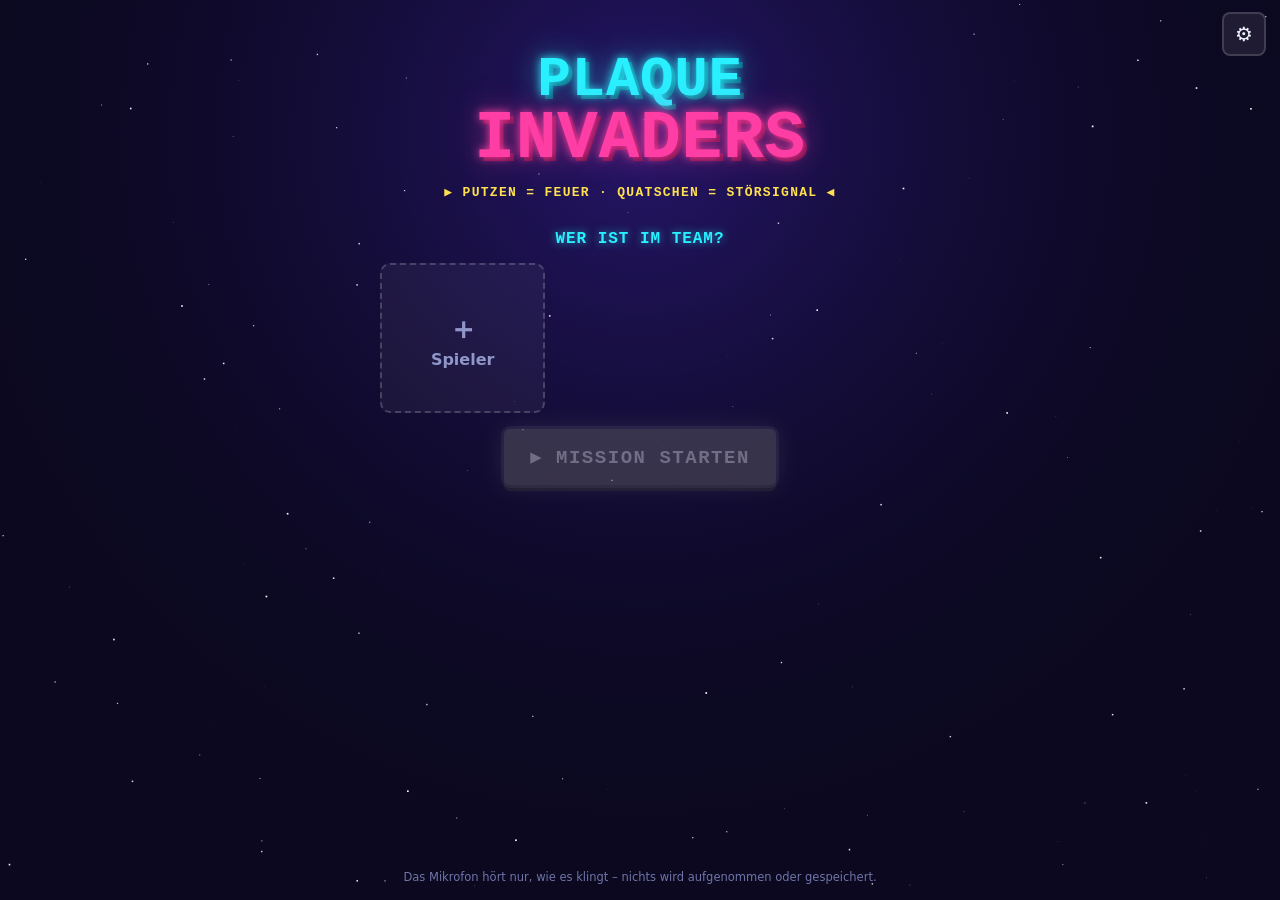
==== zahnputz/index.html @ 26a23eb6 "Zahnputz-Spiel „Plaque Invaders“ (privat, eigener Ordner zahnputz/) - Eigenständige Seite, nicht im " ====
<!DOCTYPE html>
<html lang="de">
<head>
<meta charset="UTF-8">
<meta name="viewport" content="width=device-width, initial-scale=1, viewport-fit=cover, user-scalable=no">
<meta name="theme-color" content="#0b0820">
<meta name="apple-mobile-web-app-capable" content="yes">
<meta name="apple-mobile-web-app-status-bar-style" content="black-translucent">
<meta name="apple-mobile-web-app-title" content="Plaque Invaders">
<title>Plaque Invaders</title>
<style>
:root{
    --nacht:#0b0820; --cyan:#29f0ff; --pink:#ff3ea5; --gelb:#ffe14d; --gruen:#3dff8b; --rot:#ff4757; --lila:#8b5cff;
    --text:#eef3ff; --dim:#8f96c9;
    --pixel:"Courier New", ui-monospace, Menlo, monospace;
}
*{ box-sizing:border-box; -webkit-tap-highlight-color:transparent; }
html, body{ margin:0; height:100%; background:var(--nacht); }
body{ font-family:system-ui,-apple-system,"Segoe UI",Roboto,sans-serif; color:var(--text); overflow:hidden; user-select:none; -webkit-user-select:none; }
button{ font:inherit; border:0; cursor:pointer; color:inherit; }
#sterne{ position:fixed; inset:0; z-index:0; width:100%; height:100%; }
.seite{ position:fixed; inset:0; z-index:1; display:none; flex-direction:column; align-items:center; padding:max(14px, env(safe-area-inset-top)) 16px max(16px, env(safe-area-inset-bottom)); overflow-y:auto; }
.seite.an{ display:flex; }
.logo{ font-family:var(--pixel); font-weight:900; text-align:center; line-height:.95; margin:40px 0 4px; letter-spacing:.04em; }
.logo .a{ display:block; font-size:clamp(34px,10vw,56px); color:var(--cyan); text-shadow:0 0 10px var(--cyan), 0 0 30px #29f0ff88, 4px 4px 0 #0f5d7a; }
.logo .b{ display:block; font-size:clamp(40px,12vw,68px); color:var(--pink); text-shadow:0 0 10px var(--pink), 0 0 30px #ff3ea588, 4px 4px 0 #6e1046; }
.slogan{ font-family:var(--pixel); color:var(--gelb); font-weight:900; font-size:13px; letter-spacing:.1em; text-transform:uppercase; text-align:center; margin:8px 0 14px; animation:blink 1.4s steps(2) infinite; }
@keyframes blink{ 50%{ opacity:.35; } }
.titel{ font-family:var(--pixel); font-weight:900; font-size:clamp(20px,6vw,28px); letter-spacing:.06em; text-transform:uppercase; color:var(--cyan); text-shadow:0 0 8px #29f0ff99; text-align:center; margin:.4em 0; }
.knopf{ font-family:var(--pixel); font-weight:900; text-transform:uppercase; letter-spacing:.08em; font-size:19px; padding:16px 26px; border-radius:6px; background:var(--pink); color:#fff; box-shadow:0 0 0 3px #fff2, 0 0 24px #ff3ea5aa, 0 6px 0 #8a1458; transition:transform .1s; }
.knopf:active{ transform:translateY(4px); box-shadow:0 0 0 3px #fff2, 0 0 18px #ff3ea5aa, 0 2px 0 #8a1458; }
.knopf:disabled{ filter:grayscale(1); opacity:.4; }
.knopf.cyan{ background:var(--cyan); color:var(--nacht); box-shadow:0 0 0 3px #fff2, 0 0 24px #29f0ffaa, 0 6px 0 #0f6c80; }
.knopf.dunkel{ background:#ffffff14; color:var(--text); box-shadow:inset 0 0 0 2px #ffffff30; }
.knopf.klein{ font-size:14px; padding:10px 16px; }
.icon-knopf{ position:absolute; top:max(12px, env(safe-area-inset-top)); width:44px; height:44px; border-radius:8px; background:#ffffff14; box-shadow:inset 0 0 0 2px #ffffff26; font-size:20px; }
.panel{ background:linear-gradient(#1a1245ee,#120c33ee); border-radius:10px; padding:16px; width:min(100%,520px); box-shadow:inset 0 0 0 2px #8b5cff55, 0 0 30px #8b5cff22; }
.dim{ color:var(--dim); font-size:14px; line-height:1.45; }
.fuss{ margin-top:auto; padding-top:14px; color:#6f75a8; font-size:11.5px; text-align:center; }

/* Spieler-Auswahl */
.spieler{ display:grid; grid-template-columns:repeat(auto-fill,minmax(150px,1fr)); gap:12px; width:min(100%,520px); margin:8px 0 16px; }
.sp{ position:relative; border-radius:10px; padding:14px 10px 12px; background:#ffffff0c; box-shadow:inset 0 0 0 2px #ffffff22; text-align:center; transition:transform .15s, box-shadow .15s; }
.sp.an{ background:#29f0ff14; box-shadow:inset 0 0 0 3px var(--cyan), 0 0 22px #29f0ff55; transform:scale(1.03); }
.sp .skin{ font-size:54px; line-height:1.1; }
.sp .name{ font-weight:900; font-size:20px; margin-top:2px; }
.sp .rang{ font-family:var(--pixel); font-size:11px; font-weight:900; color:var(--gelb); letter-spacing:.06em; text-transform:uppercase; margin-top:3px; }
.sp .lvl{ position:absolute; top:8px; left:8px; font-family:var(--pixel); font-weight:900; font-size:12px; background:var(--lila); color:#fff; border-radius:4px; padding:2px 6px; }
.sp .haken{ position:absolute; top:6px; right:8px; font-size:20px; opacity:0; transition:opacity .15s; }
.sp.an .haken{ opacity:1; }
.xpbar{ height:6px; border-radius:3px; background:#ffffff1a; margin-top:8px; overflow:hidden; }
.xpbar div{ height:100%; background:linear-gradient(90deg,var(--cyan),var(--pink)); }
.sp.neu{ display:flex; flex-direction:column; align-items:center; justify-content:center; color:var(--dim); font-weight:800; min-height:150px; border:2px dashed #ffffff30; box-shadow:none; }
.rekord{ font-family:var(--pixel); font-weight:900; color:var(--gelb); font-size:14px; letter-spacing:.08em; text-align:center; margin-bottom:10px; }

/* Spiel */
#spiel{ padding:0; }
#feld{ position:absolute; inset:0; width:100%; height:100%; display:block; }
.hud{ position:absolute; left:0; right:0; top:0; padding:max(10px, env(safe-area-inset-top)) 12px 0; display:flex; align-items:flex-start; justify-content:space-between; gap:8px; pointer-events:none; font-family:var(--pixel); font-weight:900; z-index:2; }
.hud .box{ background:#0b0820b0; border-radius:6px; padding:6px 10px; box-shadow:inset 0 0 0 2px #ffffff22; }
.hud .lab{ font-size:10px; color:var(--dim); letter-spacing:.1em; }
.hud .wert{ font-size:21px; color:var(--text); letter-spacing:.03em; }
#hudScore{ color:var(--gelb); text-shadow:0 0 8px #ffe14d88; }
#hudCombo{ color:var(--pink); text-shadow:0 0 8px #ff3ea588; }
.hud .x{ pointer-events:auto; width:40px; height:40px; border-radius:6px; background:#ffffff14; box-shadow:inset 0 0 0 2px #ffffff26; font-size:18px; }
.sektor{ position:absolute; left:50%; transform:translateX(-50%); top:calc(max(10px, env(safe-area-inset-top)) + 58px); z-index:2; font-family:var(--pixel); font-weight:900; text-align:center; pointer-events:none; }
.sektor .s1{ font-size:11px; color:var(--dim); letter-spacing:.14em; }
.sektor .s2{ font-size:20px; color:var(--cyan); text-shadow:0 0 8px #29f0ff88; letter-spacing:.06em; white-space:nowrap; }
.zeitbar{ position:absolute; left:12px; right:12px; top:calc(max(10px, env(safe-area-inset-top)) + 108px); height:8px; border-radius:4px; background:#ffffff18; overflow:hidden; z-index:2; }
.zeitbar div{ height:100%; width:0; background:linear-gradient(90deg,var(--gruen),var(--cyan)); box-shadow:0 0 10px var(--cyan); }
.zeitbar span{ position:absolute; top:0; bottom:0; width:2px; background:#0b0820; }
.meldung{ position:absolute; left:50%; top:46%; transform:translate(-50%,-50%); z-index:3; font-family:var(--pixel); font-weight:900; text-align:center; pointer-events:none; text-transform:uppercase; letter-spacing:.06em; opacity:0; width:94vw; line-height:1.05; }
.meldung.zeig{ animation:meldung 1.5s ease-out forwards; }
@keyframes meldung{ 0%{ opacity:0; transform:translate(-50%,-50%) scale(.5); } 15%{ opacity:1; transform:translate(-50%,-50%) scale(1.1); } 30%{ transform:translate(-50%,-50%) scale(1); } 80%{ opacity:1; } 100%{ opacity:0; transform:translate(-50%,-70%); } }
.status{ position:absolute; left:12px; right:12px; bottom:max(14px, env(safe-area-inset-bottom)); z-index:2; display:flex; align-items:center; justify-content:center; gap:10px; min-height:52px; border-radius:8px; font-family:var(--pixel); font-weight:900; font-size:clamp(14px,4.2vw,20px); letter-spacing:.04em; text-transform:uppercase; background:#0b0820c0; box-shadow:inset 0 0 0 2px #ffffff26; transition:background .2s, box-shadow .2s; }
.status.putzt{ background:#0f3a2acc; box-shadow:inset 0 0 0 2px var(--gruen), 0 0 22px #3dff8b55; color:var(--gruen); }
.status.quatsch{ background:#4a0d1bcc; box-shadow:inset 0 0 0 2px var(--rot), 0 0 22px #ff475788; color:#ff8a95; animation:wackel .35s; }
.status.still{ color:var(--gelb); box-shadow:inset 0 0 0 2px #ffe14d88; }
@keyframes wackel{ 25%{ transform:translateX(-8px); } 75%{ transform:translateX(8px); } }
.pegel{ position:absolute; left:12px; right:12px; bottom:calc(max(14px, env(safe-area-inset-bottom)) + 60px); height:4px; border-radius:2px; background:#ffffff14; z-index:2; overflow:hidden; }
.pegel div{ height:100%; width:0; background:#ffffff88; }
.glitch{ animation:glitch .4s steps(3) 2; }
@keyframes glitch{ 0%{ filter:hue-rotate(0); transform:translate(0); } 33%{ filter:hue-rotate(90deg) saturate(3); transform:translate(-6px,3px); } 66%{ filter:hue-rotate(-90deg); transform:translate(6px,-3px); } 100%{ filter:none; transform:none; } }

/* Ergebnis */
.ergebnis-titel{ font-family:var(--pixel); font-weight:900; font-size:clamp(28px,8.5vw,44px); color:var(--gelb); text-shadow:0 0 14px #ffe14daa, 4px 4px 0 #7a5b00; text-align:center; margin:28px 0 4px; letter-spacing:.04em; }
.punkte{ font-family:var(--pixel); font-weight:900; font-size:clamp(40px,13vw,64px); color:#fff; text-shadow:0 0 18px var(--cyan); text-align:center; }
.neuer-rekord{ font-family:var(--pixel); font-weight:900; color:var(--pink); text-align:center; letter-spacing:.1em; animation:blink .7s steps(2) infinite; margin-bottom:6px; }
.zahnsterne{ font-size:44px; text-align:center; margin:2px 0 8px; letter-spacing:.06em; }
.zahnsterne span{ display:inline-block; animation:plopp .5s cubic-bezier(.2,1.7,.4,1) both; }
.zahnsterne span.aus{ filter:grayscale(1) brightness(.45); }
@keyframes plopp{ from{ transform:scale(0) rotate(-120deg); } }
.statistik{ display:grid; grid-template-columns:1fr 1fr 1fr; gap:8px; text-align:center; font-family:var(--pixel); font-weight:900; margin:0 0 10px; }
.statistik div{ background:#ffffff0c; border-radius:6px; padding:8px 4px; }
.statistik b{ display:block; font-size:22px; }
.statistik small{ font-size:10px; color:var(--dim); letter-spacing:.08em; }
.xp-zeile{ display:flex; align-items:center; gap:10px; padding:8px 0; border-top:1px solid #ffffff14; }
.xp-zeile .skin{ font-size:34px; }
.xp-zeile .mitte{ flex:1; }
.xp-zeile b{ font-size:17px; }
.xp-zeile .rang{ font-family:var(--pixel); font-weight:900; font-size:11px; color:var(--gelb); letter-spacing:.06em; }
.xp-zeile .plus{ font-family:var(--pixel); font-weight:900; color:var(--gruen); font-size:16px; }
.lvlup{ color:var(--pink); font-family:var(--pixel); font-weight:900; font-size:12px; animation:blink .6s steps(2) infinite; }
.erfolge{ display:flex; flex-wrap:wrap; gap:8px; margin-top:6px; }
.erfolg{ background:#ffe14d1c; box-shadow:inset 0 0 0 2px #ffe14d66; border-radius:6px; padding:6px 10px; font-weight:800; font-size:14px; }
.woche{ display:grid; grid-template-columns:auto repeat(7,1fr); gap:4px; align-items:center; text-align:center; font-family:var(--pixel); font-weight:900; font-size:11px; color:var(--dim); margin-top:6px; }
.woche .z{ height:28px; border-radius:4px; background:#ffffff0e; display:flex; align-items:center; justify-content:center; font-size:15px; color:var(--gruen); }
.woche .z.heute{ box-shadow:inset 0 0 0 2px var(--cyan); }

/* Eltern / Einrichten */
.feld{ display:block; font-weight:800; margin:14px 0 6px; font-size:15px; }
input[type=text]{ width:100%; font:inherit; font-size:19px; padding:12px 14px; border-radius:8px; border:2px solid #8b5cff66; background:#0b0820; color:var(--text); }
.wahl{ display:flex; gap:6px; flex-wrap:wrap; }
.wahl button{ background:#ffffff10; border-radius:6px; padding:9px 13px; font-weight:800; font-size:15px; box-shadow:inset 0 0 0 2px #ffffff22; }
.wahl button.an{ background:var(--cyan); color:var(--nacht); box-shadow:none; }
.skins{ display:flex; flex-wrap:wrap; gap:6px; }
.skins button{ font-size:32px; background:#ffffff10; border-radius:8px; padding:4px 8px; box-shadow:inset 0 0 0 2px #ffffff1a; }
.skins button.an{ background:#29f0ff22; box-shadow:inset 0 0 0 3px var(--cyan); }
.zeile{ display:flex; gap:10px; align-items:center; justify-content:space-between; flex-wrap:wrap; }
.liste .zeile{ border-bottom:1px solid #ffffff14; padding:8px 0; }
.liste button{ background:#ff475722; color:#ff9aa4; border-radius:6px; padding:7px 10px; font-weight:800; font-size:13px; }
input[type=range]{ width:100%; accent-color:var(--cyan); }
.fehler{ background:#ff475722; color:#ffb3ba; border-radius:8px; padding:10px 12px; font-weight:800; margin-top:12px; }
.schritt{ text-align:center; }
.schritt .gross{ font-size:70px; margin:6px 0; }
.balken{ height:14px; border-radius:7px; background:#ffffff14; overflow:hidden; margin:12px 0; }
.balken div{ height:100%; width:0; background:linear-gradient(90deg,var(--gruen),var(--cyan)); }
</style>
</head>
<body>
<canvas id="sterne"></canvas>

<!-- START -->
<section class="seite an" id="start">
    <button class="icon-knopf" style="right:14px" data-zu="eltern" aria-label="Einstellungen">⚙️</button>
    <div class="logo"><span class="a">PLAQUE</span><span class="b">INVADERS</span></div>
    <div class="slogan">▶ Putzen = Feuer · Quatschen = Störsignal ◀</div>
    <div class="rekord" id="rekord"></div>
    <div class="titel" style="font-size:16px">Wer ist im Team?</div>
    <div class="spieler" id="spielerListe"></div>
    <button class="knopf" id="losKnopf">▶ Mission starten</button>
    <div class="fuss">Das Mikrofon hört nur, wie es klingt – nichts wird aufgenommen oder gespeichert.</div>
</section>

<!-- SPIEL -->
<section class="seite" id="spiel">
    <canvas id="feld"></canvas>
    <div class="hud">
        <div class="box"><div class="lab">SCORE</div><div class="wert" id="hudScore">0</div></div>
        <div class="box" style="text-align:center"><div class="lab">COMBO</div><div class="wert" id="hudCombo">x1</div></div>
        <div class="box" style="text-align:right"><div class="lab">ZEIT</div><div class="wert" id="hudZeit">2:00</div></div>
        <button class="x" id="abbrechen" aria-label="Abbrechen">✕</button>
    </div>
    <div class="sektor"><div class="s1" id="sektorNr">SEKTOR 1/4</div><div class="s2" id="sektorName">⬆ OBEN LINKS</div></div>
    <div class="zeitbar"><div id="zeitbar"></div><span style="left:25%"></span><span style="left:50%"></span><span style="left:75%"></span></div>
    <div class="meldung" id="meldung"></div>
    <div class="pegel"><div id="pegel"></div></div>
    <div class="status" id="status"><span id="statusIco">🎯</span><span id="statusText">Bereit?</span></div>
</section>

<!-- ERGEBNIS -->
<section class="seite" id="ende">
    <div class="ergebnis-titel" id="endeTitel">MISSION ERFÜLLT</div>
    <div class="neuer-rekord" id="endeRekord" hidden>★ NEUER TEAM-REKORD ★</div>
    <div class="punkte" id="endePunkte">0</div>
    <div class="zahnsterne" id="endeSterne"></div>
    <div class="panel">
        <div class="statistik">
            <div><b id="stInv">0</b><small>INVADERS</small></div>
            <div><b id="stCombo">x1</b><small>MAX COMBO</small></div>
            <div><b id="stQuatsch">0</b><small>STÖRSIGNALE</small></div>
        </div>
        <div id="endeSpieler"></div>
        <div class="erfolge" id="endeErfolge"></div>
    </div>
    <div class="panel" style="margin-top:12px">
        <div class="zeile"><b>Diese Woche</b><span class="dim" id="serie"></span></div>
        <div class="woche" id="woche"></div>
    </div>
    <div style="margin:16px 0 6px"><button class="knopf cyan" data-zu="start">▶ Weiter</button></div>
</section>

<!-- ELTERN -->
<section class="seite" id="eltern">
    <div class="titel" style="margin-top:28px">Einstellungen</div>
    <div class="panel" id="elternTor">
        <p class="dim" style="text-align:center">Nur für Erwachsene – kurze Aufgabe:</p>
        <p style="text-align:center;font-family:var(--pixel);font-size:30px;font-weight:900" id="torAufgabe"></p>
        <input type="text" inputmode="numeric" id="torAntwort" placeholder="Ergebnis">
        <div style="display:flex;gap:10px;margin-top:14px;justify-content:center"><button class="knopf dunkel klein" data-zu="start">Zurück</button><button class="knopf klein" id="torOk">OK</button></div>
    </div>
    <div id="elternInhalt" hidden style="width:min(100%,520px);display:flex;flex-direction:column;gap:12px">
        <div class="panel">
            <div class="titel" style="font-size:17px;text-align:left">🎤 Mikrofon einrichten</div>
            <p class="dim">Einmal mit den Kindern und ihren Zahnbürsten einrichten, damit das Spiel Putzen und Quatschen unterscheiden kann. Das Handy dabei so hinlegen wie später beim Putzen – nah am Waschbecken.</p>
            <p class="dim" id="einrichtStatus"></p>
            <button class="knopf cyan klein" data-zu="einrichten">Jetzt einrichten</button>
        </div>
        <div class="panel">
            <div class="titel" style="font-size:17px;text-align:left">⏱ Spiel</div>
            <span class="feld">Putz-Zeit</span>
            <div class="wahl" id="wahlDauer"></div>
            <span class="feld">Wie streng beim Quatschen?</span>
            <input type="range" id="strenge" min="1" max="5" step="1">
            <div class="zeile dim"><span>locker</span><span>streng</span></div>
            <span class="feld">Töne</span>
            <div class="wahl" id="wahlTon"></div>
        </div>
        <div class="panel liste">
            <div class="titel" style="font-size:17px;text-align:left">👾 Spieler</div>
            <div id="spielerVerwaltung"></div>
            <button class="knopf klein" data-zu="neuerSpieler" style="margin-top:12px">+ Spieler</button>
        </div>
        <button class="knopf dunkel" data-zu="start">Fertig</button>
    </div>
</section>

<!-- NEUER SPIELER -->
<section class="seite" id="neuerSpieler">
    <div class="titel" style="margin-top:28px">Neuer Spieler</div>
    <div class="panel">
        <span class="feld" style="margin-top:0">Name</span>
        <input type="text" id="neuName" maxlength="12" placeholder="Name">
        <span class="feld">Skin</span>
        <div class="skins" id="neuSkin"></div>
        <span class="feld">Laser-Farbe</span>
        <div class="skins" id="neuFarbe"></div>
        <div style="display:flex;gap:10px;margin-top:18px;justify-content:center"><button class="knopf dunkel klein" data-zu="start">Zurück</button><button class="knopf klein" id="neuOk">Speichern</button></div>
    </div>
</section>

<!-- EINRICHTEN -->
<section class="seite" id="einrichten">
    <div class="titel" style="margin-top:28px">Mikrofon einrichten</div>
    <div class="panel schritt" id="schritt"></div>
</section>

<script>
"use strict";
/* ================================================================
   PLAQUE INVADERS – Zahnputz-Spiel
   Mikrofon → Frequenzbänder → „putzen“, „quatschen“ oder „still“.
   Putzen feuert die Laser-Zahnbürsten (nur dann läuft die Zeit),
   Quatschen ist ein Störsignal: Combo weg, Invader kommen zurück.
   Mehrere Kinder spielen gleichzeitig als Team an einem Handy.
   Alles bleibt auf diesem Gerät (localStorage) – nichts wird aufgenommen.
   ================================================================ */
const $ = s => document.querySelector(s);
const LS = "plaque-invaders";
let D = { spieler: [], team: [], dauer: 120, strenge: 3, ton: true, kalib: null, rekord: 0 };
try { Object.assign(D, JSON.parse(localStorage.getItem(LS) || "{}")); } catch (e) {}
const speichern = () => { try { localStorage.setItem(LS, JSON.stringify(D)); } catch (e) {} };
const esc = s => String(s ?? "").replace(/[&<>"']/g, c => ({ "&": "&amp;", "<": "&lt;", ">": "&gt;", '"': "&quot;", "'": "&#39;" }[c]));
const SKINS = ["🤖", "👽", "🥷", "🐉", "🦖", "🦈", "🐺", "🦊", "🐼", "🦄", "🧙", "🧛", "🐸", "🐙", "🦁", "🐯"];
const FARBEN = ["#29f0ff", "#ff3ea5", "#3dff8b", "#ffe14d", "#8b5cff", "#ff8a3d"];
const RAENGE = ["Rookie", "Plaque-Jäger", "Karies-Killer", "Bürsten-Profi", "Schaum-Meister", "Laser-Elite", "Zahn-Legende", "Galaxie-Boss"];
const xpFuerLevel = l => 150 * l + 50 * l * l;
const levelVon = xp => { let l = 0; while (xp >= xpFuerLevel(l + 1)) l++; return l; };
const rangVon = l => RAENGE[Math.min(RAENGE.length - 1, Math.floor(l / 2))];
const tagKey = d => d.getFullYear() + "-" + String(d.getMonth() + 1).padStart(2, "0") + "-" + String(d.getDate()).padStart(2, "0");

let laeuft = false;
function seite(id){
    document.querySelectorAll(".seite").forEach(s => s.classList.toggle("an", s.id === id));
    ({ start: startZeigen, eltern: elternZeigen, neuerSpieler: neuerSpielerZeigen, einrichten: () => einrichten(0) })[id]?.();
}
document.addEventListener("click", ev => { const z = ev.target.closest("[data-zu]"); if (z) { if (laeuft) spielEnde(false); seite(z.dataset.zu); } });

/* ---------------- Sternenhimmel ---------------- */
const sc = $("#sterne"), sx = sc.getContext("2d");
let sterne = [];
function sterneGroesse(){ sc.width = innerWidth * devicePixelRatio; sc.height = innerHeight * devicePixelRatio; sterne = Array.from({ length: 130 }, () => ({ x: Math.random(), y: Math.random(), z: .25 + Math.random() * .75 })); }
addEventListener("resize", sterneGroesse); sterneGroesse();
(function sterneMalen(){
    sx.fillStyle = "#0b0820"; sx.fillRect(0, 0, sc.width, sc.height);
    const g = sx.createRadialGradient(sc.width * .5, sc.height * .15, 0, sc.width * .5, sc.height * .15, sc.height * .8);
    g.addColorStop(0, "#26166a"); g.addColorStop(1, "#0b082000"); sx.fillStyle = g; sx.fillRect(0, 0, sc.width, sc.height);
    for (const s of sterne) { s.y += .0006 * s.z * (laeuft ? 4 : 1); if (s.y > 1) { s.y = 0; s.x = Math.random(); } sx.fillStyle = `rgba(255,255,255,${s.z})`; const r = s.z * 1.7 * devicePixelRatio; sx.fillRect(s.x * sc.width, s.y * sc.height, r, r); }
    requestAnimationFrame(sterneMalen);
})();

/* ---------------- Start / Team ---------------- */
function startZeigen(){
    D.team = D.team.filter(i => i < D.spieler.length);
    $("#rekord").textContent = D.rekord ? "TEAM-HIGHSCORE: " + D.rekord.toLocaleString("de-DE") : "";
    $("#spielerListe").innerHTML = D.spieler.map((p, i) => {
        const l = levelVon(p.xp || 0), von = xpFuerLevel(l), bis = xpFuerLevel(l + 1);
        return `<button class="sp ${D.team.includes(i) ? "an" : ""}" data-i="${i}"><span class="lvl">LV ${l + 1}</span><span class="haken">✅</span><div class="skin">${p.skin}</div><div class="name" style="color:${p.farbe}">${esc(p.name)}</div><div class="rang">${rangVon(l)}</div><div class="xpbar"><div style="width:${((p.xp || 0) - von) / (bis - von) * 100}%"></div></div></button>`;
    }).join("") + `<button class="sp neu" data-zu="neuerSpieler"><span style="font-size:30px">＋</span>Spieler</button>`;
    $("#spielerListe").querySelectorAll("[data-i]").forEach(b => b.onclick = () => { const i = +b.dataset.i; D.team = D.team.includes(i) ? D.team.filter(x => x !== i) : [...D.team, i]; speichern(); startZeigen(); });
    $("#losKnopf").disabled = !D.team.length;
    $("#losKnopf").textContent = D.team.length > 1 ? "▶ Team-Mission starten" : "▶ Mission starten";
}
$("#losKnopf").onclick = () => {
    if (!D.team.length) return;
    if (!D.kalib && !confirm("Das Mikrofon ist noch nicht eingerichtet – dann erkennt das Spiel Putzen nur grob.\n\nTrotzdem starten? (Einrichten: ⚙️ oben rechts)")) return;
    spielStart();
};

/* ---------------- Spieler anlegen ---------------- */
let neu = { skin: SKINS[0], farbe: FARBEN[0] };
function neuerSpielerZeigen(){
    $("#neuName").value = "";
    neu = { skin: SKINS[Math.floor(Math.random() * SKINS.length)], farbe: FARBEN[D.spieler.length % FARBEN.length] };
    const malen = () => {
        $("#neuSkin").innerHTML = SKINS.map(s => `<button class="${s === neu.skin ? "an" : ""}" data-s="${s}">${s}</button>`).join("");
        $("#neuFarbe").innerHTML = FARBEN.map(f => `<button class="${f === neu.farbe ? "an" : ""}" data-f="${f}"><span style="display:inline-block;width:28px;height:28px;border-radius:50%;background:${f};box-shadow:0 0 10px ${f}"></span></button>`).join("");
        $("#neuSkin").querySelectorAll("button").forEach(b => b.onclick = () => { neu.skin = b.dataset.s; malen(); });
        $("#neuFarbe").querySelectorAll("button").forEach(b => b.onclick = () => { neu.farbe = b.dataset.f; malen(); });
    };
    malen();
}
$("#neuOk").onclick = () => {
    const name = $("#neuName").value.trim(); if (!name) { $("#neuName").focus(); return; }
    D.spieler.push({ name, skin: neu.skin, farbe: neu.farbe, xp: 0, tage: {}, erfolge: [], missionen: 0 });
    D.team = [...D.team, D.spieler.length - 1]; speichern(); seite("start");
};

/* ---------------- Eltern ---------------- */
let torLoesung = 0;
function elternZeigen(){
    const a = 6 + Math.floor(Math.random() * 7), b = 6 + Math.floor(Math.random() * 7);
    torLoesung = a * b; $("#torAufgabe").textContent = a + " × " + b; $("#torAntwort").value = "";
    $("#elternTor").hidden = false; $("#elternInhalt").hidden = true;
}
$("#torOk").onclick = () => { if (+$("#torAntwort").value !== torLoesung) { $("#torAntwort").value = ""; $("#torAntwort").placeholder = "Leider falsch"; return; } $("#elternTor").hidden = true; $("#elternInhalt").hidden = false; elternInhalt(); };
function elternInhalt(){
    $("#einrichtStatus").textContent = D.kalib ? "✅ Eingerichtet am " + new Date(D.kalib.datum).toLocaleDateString("de-DE") + ". Bei neuer Zahnbürste oder anderem Ort neu einrichten." : "⚠️ Noch nicht eingerichtet.";
    const wahl = (box, werte, akt, setzen) => { $(box).innerHTML = werte.map(([v, l]) => `<button class="${String(akt) === String(v) ? "an" : ""}" data-v="${v}">${l}</button>`).join(""); $(box).querySelectorAll("button").forEach(b => b.onclick = () => { setzen(b.dataset.v); speichern(); elternInhalt(); }); };
    wahl("#wahlDauer", [[60, "1 Min"], [120, "2 Min"], [150, "2½ Min"], [180, "3 Min"]], D.dauer, v => D.dauer = +v);
    wahl("#wahlTon", [["an", "an"], ["aus", "aus"]], D.ton ? "an" : "aus", v => D.ton = v === "an");
    $("#strenge").value = D.strenge; $("#strenge").oninput = e => { D.strenge = +e.target.value; speichern(); };
    $("#spielerVerwaltung").innerHTML = D.spieler.length ? D.spieler.map((p, i) => `<div class="zeile"><span style="font-weight:800;font-size:18px">${p.skin} <span style="color:${p.farbe}">${esc(p.name)}</span> <small class="dim">LV ${levelVon(p.xp || 0) + 1} · ${p.xp || 0} XP</small></span><span><button data-null="${i}">XP auf 0</button> <button data-weg="${i}">Löschen</button></span></div>`).join("") : '<p class="dim">Noch keine Spieler.</p>';
    $("#spielerVerwaltung").querySelectorAll("[data-weg]").forEach(b => b.onclick = () => { const i = +b.dataset.weg; if (confirm("„" + D.spieler[i].name + "“ löschen?")) { D.spieler.splice(i, 1); D.team = D.team.filter(x => x !== i).map(x => x > i ? x - 1 : x); speichern(); elternInhalt(); } });
    $("#spielerVerwaltung").querySelectorAll("[data-null]").forEach(b => b.onclick = () => { const p = D.spieler[+b.dataset.null]; if (confirm("XP, Kalender und Erfolge von „" + p.name + "“ zurücksetzen?")) { p.xp = 0; p.tage = {}; p.erfolge = []; p.missionen = 0; speichern(); elternInhalt(); } });
}

/* ================================================================
   Mikrofon und Geräusch-Erkennung
   ================================================================ */
const BAENDER = [[100, 250], [250, 500], [500, 1000], [1000, 2000], [2000, 3500], [3500, 5500], [5500, 8000], [8000, 11000]];
let audio = null, analyser = null, stream = null, spektrum = null, binHz = 0;
async function mikrofonAn(){
    if (stream) return;
    if (!navigator.mediaDevices || !navigator.mediaDevices.getUserMedia) throw new Error("Dieser Browser erlaubt kein Mikrofon. Die Seite muss über https geöffnet werden.");
    stream = await navigator.mediaDevices.getUserMedia({ audio: { echoCancellation: false, noiseSuppression: false, autoGainControl: false } });
    audio = new (window.AudioContext || window.webkitAudioContext)();
    if (audio.state === "suspended") await audio.resume();
    analyser = audio.createAnalyser(); analyser.fftSize = 2048; analyser.smoothingTimeConstant = .4;
    audio.createMediaStreamSource(stream).connect(analyser);
    spektrum = new Float32Array(analyser.frequencyBinCount); binHz = audio.sampleRate / analyser.fftSize;
}
function mikrofonAus(){ if (stream) stream.getTracks().forEach(t => t.stop()); if (audio) audio.close().catch(() => {}); stream = audio = analyser = null; }
function merkmale(){
    analyser.getFloatFrequencyData(spektrum);
    const b = BAENDER.map(([lo, hi]) => { let s = 0, n = 0; for (let i = Math.floor(lo / binHz); i <= Math.min(spektrum.length - 1, Math.ceil(hi / binHz)); i++) { s += Math.pow(10, spektrum[i] / 10); n++; } return 10 * Math.log10(s / Math.max(1, n) + 1e-12); });
    const laut = 10 * Math.log10(b.reduce((a, x) => a + Math.pow(10, x / 10), 0) / b.length + 1e-12);
    const mittel = b.reduce((a, x) => a + x, 0) / b.length;
    let lg = 0, li = 0, n = 0;
    for (let i = Math.floor(200 / binHz); i < Math.min(spektrum.length, Math.ceil(8000 / binHz)); i++) { const p = Math.pow(10, spektrum[i] / 10) + 1e-14; lg += Math.log(p); li += p; n++; }
    return { laut, form: b.map(x => x - mittel), flach: Math.exp(lg / n) / (li / n) };
}
const abstand = (m, k) => { let s = 0; for (let i = 0; i < m.form.length; i++) s += (m.form[i] - k.form[i]) ** 2; return Math.sqrt(s / m.form.length) + Math.abs(m.flach - k.flach) * 30; };
function einordnen(m){
    const K = D.kalib, strenge = (D.strenge || 3) - 3;
    if (K) {
        const schwelle = K.still + Math.max(4, (Math.min(K.putzen.laut, K.quatsch.laut) - K.still) * .35);
        if (m.laut < schwelle) return "still";
        return abstand(m, K.quatsch) * (1 - strenge * .12) < abstand(m, K.putzen) ? "quatschen" : "putzen";
    }
    if (m.laut < -62) return "still";
    const hell = (m.form[4] + m.form[5] + m.form[6]) - (m.form[1] + m.form[2]);
    return (m.flach > .28 || hell > 6) && !(hell < -4 - strenge * 2) ? "putzen" : "quatschen";
}

/* ---------------- Einrichten ---------------- */
const SCHRITTE = [
    { k: "still", gross: "🤫", titel: "Alle ganz leise", text: "Das Spiel misst, wie leise es im Bad ist.", sek: 3, knopf: "Start" },
    { k: "putzen", gross: "🪥", titel: "Jetzt putzen!", text: "Mit den echten Zahnbürsten putzen – beide gleichzeitig, wie sonst auch. Nicht reden!", sek: 7, knopf: "Los – putzen!" },
    { k: "quatsch", gross: "🗣️", titel: "Jetzt quatschen!", text: "Reden, lachen, kichern – aber nicht putzen.", sek: 6, knopf: "Los – quatschen!" }
];
let kalibNeu = {};
function einrichten(nr){
    const box = $("#schritt");
    if (nr === 0) kalibNeu = {};
    if (nr >= SCHRITTE.length) {
        D.kalib = { ...kalibNeu, datum: Date.now() }; speichern(); mikrofonAus();
        box.innerHTML = `<div class="gross">✅</div><div class="titel">Fertig!</div><p class="dim">Tipp: Das Handy beim Putzen immer ungefähr an dieselbe Stelle legen.</p><button class="knopf" data-zu="start">Zum Spiel</button>`;
        return;
    }
    const s = SCHRITTE[nr];
    box.innerHTML = `<p class="dim">Schritt ${nr + 1} von ${SCHRITTE.length}</p><div class="gross">${s.gross}</div><div class="titel">${s.titel}</div><p class="dim">${s.text}</p><div class="balken"><div id="kBalken"></div></div><button class="knopf cyan" id="kStart">${s.knopf}</button><div id="kFehler"></div><p style="margin-top:14px"><button class="knopf dunkel klein" data-zu="eltern">Abbrechen</button></p>`;
    $("#kStart").onclick = async () => {
        try { await mikrofonAn(); } catch (e) { $("#kFehler").innerHTML = `<div class="fehler">${esc(e.message || "Kein Zugriff aufs Mikrofon – bitte im Browser erlauben.")}</div>`; return; }
        $("#kStart").disabled = true; $("#kStart").textContent = "Ich höre zu …";
        const proben = [];
        await new Promise(r => setTimeout(r, s.k === "still" ? 300 : 700));
        const start = performance.now();
        const t = setInterval(() => {
            proben.push(merkmale());
            const p = Math.min(1, (performance.now() - start) / (s.sek * 1000));
            $("#kBalken").style.width = (p * 100) + "%";
            if (p < 1) return;
            clearInterval(t);
            if (s.k === "still") { const l = proben.map(x => x.laut).sort((a, b) => a - b); kalibNeu.still = l[Math.floor(l.length * .8)]; }
            else {
                const top = proben.slice().sort((a, b) => b.laut - a.laut).slice(0, Math.max(5, Math.floor(proben.length * .6)));
                const form = BAENDER.map((_, i) => top.reduce((a, x) => a + x.form[i], 0) / top.length);
                const flach = top.reduce((a, x) => a + x.flach, 0) / top.length, laut = top.reduce((a, x) => a + x.laut, 0) / top.length;
                if (laut < (kalibNeu.still ?? -90) + 3) { $("#kFehler").innerHTML = `<div class="fehler">Zu leise – Handy näher hinlegen und noch einmal.</div>`; $("#kStart").disabled = false; $("#kStart").textContent = "Noch einmal"; return; }
                kalibNeu[s.k] = { form, flach, laut };
            }
            einrichten(nr + 1);
        }, 100);
    };
}

/* ================================================================
   Spiel: Pixel-Invader auf Canvas
   ================================================================ */
const INVADER = [
    ["..X.....X..", "...X...X...", "..XXXXXXX..", ".XX.XXX.XX.", "XXXXXXXXXXX", "X.XXXXXXX.X", "X.X.....X.X", "...XX.XX..."],
    ["....XXX....", ".XXXXXXXXX.", "XXXXXXXXXXX", "XXX..X..XXX", "XXXXXXXXXXX", "..XX...XX..", ".XX.XXX.XX.", "XX.......XX"],
    ["...XXXXX...", "..XXXXXXX..", ".XX.XXX.XX.", ".XXXXXXXXX.", "..X.XXX.X..", ".X.......X.", "X.X.....X.X", ".X.......X."]
];
const BOSS = ["......XXXXXXX......", "...XXXXXXXXXXXXX...", "..XXXXXXXXXXXXXXX..", ".XXXX..XXXXX..XXXX.", "XXXX....XXX....XXXX", "XXXXX..XXXXX..XXXXX", "XXXXXXXXXXXXXXXXXXX", "XXX.X.X.X.X.X.X.XXX", ".XXXXXXXXXXXXXXXXX.", "..XXX.XXXXXXX.XXX..", "..XX...XX.XX...XX..", ".XX...XX...XX...XX.", "XX...............XX"];
const INV_FARBEN = ["#3dff8b", "#ff3ea5", "#ffe14d", "#8b5cff", "#29f0ff", "#ff8a3d"];
const ZONEN = [["⬆", "OBEN LINKS"], ["⬆", "OBEN RECHTS"], ["⬇", "UNTEN RECHTS"], ["⬇", "UNTEN LINKS"]];
function pixelBild(muster, farbe, g){
    const c = document.createElement("canvas"), w = muster[0].length, h = muster.length, rand = g * 2;
    c.width = w * g + rand * 2; c.height = h * g + rand * 2;
    const x = c.getContext("2d");
    x.shadowColor = farbe; x.shadowBlur = g * 1.4; x.fillStyle = farbe;
    muster.forEach((z, j) => [...z].forEach((p, i) => { if (p === "X") x.fillRect(rand + i * g, rand + j * g, g, g); }));
    return c;
}

let S = null, schleife = null, raf = 0, wach = null;
const fc = $("#feld"), fx = fc.getContext("2d");
let FW = 0, FH = 0, PX = 4, BILDER = [], BOSS_BILD = null;
function feldGroesse(){
    const r = devicePixelRatio || 1; FW = innerWidth; FH = innerHeight;
    fc.width = FW * r; fc.height = FH * r; fx.setTransform(r, 0, 0, r, 0, 0);
    PX = Math.max(3, Math.min(7, Math.floor(Math.min(FW / 5 / 11 / 1.6, FH / 110))));
    BILDER = INV_FARBEN.map((f, k) => pixelBild(INVADER[k % INVADER.length], f, PX));
    BOSS_BILD = pixelBild(BOSS, "#ff4757", Math.round(PX * 2.2));
}
addEventListener("resize", () => { if (laeuft) feldGroesse(); });

async function spielStart(){
    try { await mikrofonAn(); } catch (e) { alert(e.message || "Kein Zugriff aufs Mikrofon – bitte im Browser erlauben."); return; }
    try { wach = await navigator.wakeLock?.request("screen"); } catch (e) {}
    seite("spiel"); feldGroesse();
    const team = D.team.map(i => D.spieler[i]);
    S = { team, putzzeit: 0, sektor: -1, score: 0, combo: 1, comboZeit: 0, maxCombo: 1, kills: 0, quatsch: 0, quatschIn: 0, stillSeit: 0, zustand: "still",
          verlauf: [], inv: [], schuesse: [], teile: [], boss: null, wellenX: 0, wellenY: 0, wellenDir: 1, feuerTakt: 0, schussNr: 0,
          kanonen: team.map((p, k) => ({ p, x: (k + 1) / (team.length + 1), feuer: 0 })) };
    $("#hudScore").textContent = "0"; $("#hudCombo").textContent = "x1";
    laeuft = true;
    sektorStarten(0);
    status("still", "🎯", "Bürsten an – Feuer frei!");
    let letzte = performance.now();
    schleife = setInterval(() => {
        const jetzt = performance.now(), dt = Math.min(.25, (jetzt - letzte) / 1000); letzte = jetzt;
        const m = merkmale();
        $("#pegel").style.width = Math.max(0, Math.min(100, (m.laut + 85) * 1.4)) + "%";
        S.verlauf.push(einordnen(m)); if (S.verlauf.length > 6) S.verlauf.shift();
        const n = k => S.verlauf.filter(x => x === k).length;
        logik(n("quatschen") >= 4 ? "quatschen" : n("putzen") >= 3 ? "putzen" : "still", dt);
    }, 100);
    let vorher = performance.now();
    const malen = jetzt => { const dt = Math.min(.05, (jetzt - vorher) / 1000); vorher = jetzt; if (S) zeichnen(dt); raf = requestAnimationFrame(malen); };
    raf = requestAnimationFrame(malen);
}
// Pro Sektor eine Welle. Die Treffer pro Invader sind so berechnet, dass die
// Welle genau dann besiegt ist, wenn die Putzzeit des Sektors vorbei ist.
const PRO_SEKUNDE = 4;
function sektorStarten(nr){
    S.sektor = nr;
    const proSektor = D.dauer / 4;
    $("#sektorNr").textContent = nr === 3 ? "SEKTOR 4/4 · BOSS" : "SEKTOR " + (nr + 1) + "/4";
    $("#sektorName").textContent = ZONEN[nr][0] + " " + ZONEN[nr][1];
    if (nr === 3) {
        S.inv = [];
        S.boss = { hp: proSektor * PRO_SEKUNDE, max: proSektor * PRO_SEKUNDE, x: .5, y: .3, t: 0, treffer: 0 };
        meldung("⚠ BOSS ⚠<br><span style='font-size:.5em'>KARIES-KÖNIG</span>", "#ff4757");
    } else {
        const anzahl = 15, hp = proSektor * PRO_SEKUNDE / anzahl;
        S.inv = [];
        for (let r = 0; r < 3; r++) for (let c = 0; c < 5; c++) S.inv.push({ r, c, hp, max: hp, bild: (nr * 2 + r) % BILDER.length, lebt: true, wackel: Math.random() * 6, treffer: 0, neu: 0 });
        S.wellenY = 0; S.wellenX = 0;
        meldung("WELLE " + (nr + 1) + "<br><span style='font-size:.5em'>" + ZONEN[nr][1] + "</span>", "#29f0ff");
    }
    piep(440 + nr * 110, .12);
}
function invPos(v){
    const b = BILDER[0], bw = b.width, bh = b.height, abst = bw * 1.15;
    const breite = 4 * abst + bw;
    const x0 = (FW - breite) / 2 + S.wellenX * Math.max(0, Math.min(50, (FW - breite) / 2 - 10));
    const y0 = 150 + S.wellenY;
    return { x: x0 + v.c * abst + bw / 2, y: y0 + v.r * bh * 1.05 + bh / 2 };
}
function logik(z, dt){
    if (!laeuft || laeuft === "endet") return;
    const proSektor = D.dauer / 4;
    if (z === "putzen") {
        S.putzzeit += dt; S.stillSeit = 0; S.comboZeit += dt;
        const neueCombo = S.comboZeit > 24 ? 5 : S.comboZeit > 16 ? 4 : S.comboZeit > 10 ? 3 : S.comboZeit > 5 ? 2 : 1;
        if (neueCombo > S.combo) { S.combo = neueCombo; S.maxCombo = Math.max(S.maxCombo, S.combo); $("#hudCombo").textContent = "x" + S.combo; meldung("COMBO x" + S.combo + "!", "#ff3ea5"); }
        S.feuerTakt += dt * PRO_SEKUNDE;
        while (S.feuerTakt >= 1) { S.feuerTakt -= 1; feuern(); }
        if (S.zustand !== "putzen") status("putzen", "🪥", "Feuer! Weiterputzen!");
        if (S.putzzeit >= (S.sektor + 1) * proSektor && S.sektor < 3) sektorStarten(S.sektor + 1);
        if (S.putzzeit >= D.dauer) { setTimeout(() => spielEnde(true), 900); laeuft = "endet"; }
    } else if (z === "quatschen") {
        S.quatschIn += dt;
        if (S.zustand !== "quatschen") status("quatschen", "📡", "Störsignal! Nicht quatschen!");
        if (S.quatschIn >= 1.4) { S.quatschIn = 0; stoersignal(); }
    } else {
        S.stillSeit += dt; S.quatschIn = Math.max(0, S.quatschIn - dt);
        if (S.stillSeit > 2.5) {
            if (S.zustand !== "still") status("still", "⚠", "Feuer aus – weiterputzen!");
            if (S.stillSeit > 4 && S.combo > 1) { S.combo = 1; S.comboZeit = 0; $("#hudCombo").textContent = "x1"; }
        }
    }
    const rest = Math.max(0, D.dauer - S.putzzeit);
    $("#hudZeit").textContent = Math.floor(rest / 60) + ":" + String(Math.floor(rest % 60)).padStart(2, "0");
    $("#zeitbar").style.width = (S.putzzeit / D.dauer * 100) + "%";
}
function kanonenY(){ return FH - 200; }
function feuern(){
    const k = S.kanonen[(S.schussNr++) % S.kanonen.length];
    const kx = k.x * FW, ky = kanonenY() - 24;
    let ziel;
    if (S.boss) ziel = { boss: true, x: S.boss.x * FW + (Math.random() - .5) * 40, y: S.boss.y * FH + Math.sin(S.boss.t * 1.6) * 10 + (Math.random() - .5) * 30 };
    else {
        const lebend = S.inv.filter(v => v.lebt); if (!lebend.length) return;
        lebend.sort((a, b) => (b.r - a.r) || (Math.abs(invPos(a).x - kx) - Math.abs(invPos(b).x - kx)));
        const v = lebend[0], p = invPos(v); ziel = { v, x: p.x, y: p.y };
    }
    k.feuer = .12;
    S.schuesse.push({ x: kx, y: ky, zx: ziel.x, zy: ziel.y, t: 0, ziel, farbe: k.p.farbe });
}
function treffer(s){
    const z = s.ziel;
    if (z.boss) {
        if (!S.boss) return;
        S.boss.hp -= 1; S.boss.treffer = .1; S.score += 15 * S.combo; funken(s.zx, s.zy, "#ff4757", 6);
        if (S.boss.hp <= 0) { explosion(S.boss.x * FW, S.boss.y * FH, "#ff4757", 120); explosion(S.boss.x * FW, S.boss.y * FH, "#ffe14d", 60); S.score += 1000 * S.combo; S.kills++; S.bossBesiegt = true; S.boss = null; meldung("BOSS BESIEGT!", "#ffe14d"); knall(.7); }
    } else if (z.v && z.v.lebt) {
        z.v.hp -= 1; z.v.treffer = .1; funken(s.zx, s.zy, INV_FARBEN[z.v.bild], 4);
        if (z.v.hp <= .001) { z.v.lebt = false; S.kills++; S.score += 100 * S.combo; explosion(s.zx, s.zy, INV_FARBEN[z.v.bild], 30); knall(.25); }
        else S.score += 5 * S.combo;
    }
    $("#hudScore").textContent = Math.round(S.score).toLocaleString("de-DE");
}
function stoersignal(){
    S.quatsch++; S.combo = 1; S.comboZeit = 0; $("#hudCombo").textContent = "x1";
    const sp = $("#spiel"); sp.classList.remove("glitch"); void sp.offsetWidth; sp.classList.add("glitch");
    if (S.boss) { S.boss.hp = Math.min(S.boss.max, S.boss.hp + S.boss.max * .06); meldung("BOSS HEILT SICH!", "#ff4757"); }
    else {
        const tot = S.inv.filter(v => !v.lebt);
        if (tot.length) { const v = tot[Math.floor(Math.random() * tot.length)]; v.lebt = true; v.hp = v.max * .6; v.neu = 1; meldung("INVADER IST ZURÜCK!", "#ff4757"); }
        else { S.inv.forEach(v => { if (v.lebt) v.hp = Math.min(v.max, v.hp + v.max * .3); }); meldung("STÖRSIGNAL!", "#ff4757"); }
        S.wellenY = Math.min(FH * .25, S.wellenY + 12);
    }
    S.score = Math.max(0, S.score - 50); $("#hudScore").textContent = Math.round(S.score).toLocaleString("de-DE");
    piep(150, .14, "square");
    if (navigator.vibrate) navigator.vibrate([80, 40, 80]);
}
function status(z, ico, text){ S.zustand = z; $("#status").className = "status " + ({ putzen: "putzt", quatschen: "quatsch", still: "still" }[z]); $("#statusIco").textContent = ico; $("#statusText").textContent = text; }
function meldung(html, farbe){ const m = $("#meldung"); m.innerHTML = `<div style="font-size:clamp(24px,8vw,48px);color:${farbe};text-shadow:0 0 16px ${farbe}, 3px 3px 0 #000">${html}</div>`; m.classList.remove("zeig"); void m.offsetWidth; m.classList.add("zeig"); }
function funken(x, y, farbe, n){ for (let i = 0; i < n; i++) S.teile.push({ x, y, vx: (Math.random() - .5) * 220, vy: (Math.random() - .7) * 220, t: .35 + Math.random() * .25, farbe, g: 2 + Math.random() * 2 }); }
function explosion(x, y, farbe, n){ for (let i = 0; i < n; i++) { const w = Math.random() * Math.PI * 2, v = 60 + Math.random() * 280; S.teile.push({ x, y, vx: Math.cos(w) * v, vy: Math.sin(w) * v, t: .5 + Math.random() * .6, farbe: Math.random() < .3 ? "#ffffff" : farbe, g: 3 + Math.random() * 4 }); } }

function zeichnen(dt){
    fx.clearRect(0, 0, FW, FH);
    S.wellenX += S.wellenDir * dt * .45; if (Math.abs(S.wellenX) > 1) { S.wellenDir *= -1; S.wellenX = Math.sign(S.wellenX); }
    if (S.zustand === "still" && S.stillSeit > 2.5 && !S.boss) S.wellenY = Math.min(FH * .25, S.wellenY + dt * 8);   // ohne Putzen rücken sie näher
    const zeit = performance.now() / 1000;
    for (const v of S.inv) {
        if (!v.lebt) continue;
        const p = invPos(v), b = BILDER[v.bild];
        fx.save(); fx.translate(p.x, p.y + Math.sin(zeit * 3 + v.wackel) * 2);
        if (v.neu > 0) { v.neu = Math.max(0, v.neu - dt * 1.5); const s = 1 + v.neu * .7; fx.scale(s, s); fx.globalAlpha = 1 - v.neu * .4; }
        if (v.treffer > 0) { v.treffer -= dt; fx.globalAlpha = .55; }
        fx.drawImage(b, -b.width / 2, -b.height / 2);
        fx.globalAlpha = 1;
        const anteil = v.hp / v.max;
        if (anteil < 1) { const w = b.width * .6; fx.fillStyle = "#ffffff30"; fx.fillRect(-w / 2, b.height / 2 - 2, w, 3); fx.fillStyle = INV_FARBEN[v.bild]; fx.fillRect(-w / 2, b.height / 2 - 2, w * anteil, 3); }
        fx.restore();
    }
    if (S.boss) {
        const B = S.boss; B.t += dt; B.x = .5 + Math.sin(B.t * .7) * .2;
        const bx = B.x * FW, by = B.y * FH + Math.sin(B.t * 1.6) * 10;
        fx.save(); fx.translate(bx, by);
        if (B.treffer > 0) { B.treffer -= dt; fx.translate((Math.random() - .5) * 6, 0); fx.globalAlpha = .75; }
        fx.drawImage(BOSS_BILD, -BOSS_BILD.width / 2, -BOSS_BILD.height / 2); fx.globalAlpha = 1; fx.restore();
        const bw = Math.min(FW * .7, 360), x0 = (FW - bw) / 2, y0 = B.y * FH + BOSS_BILD.height / 2 + 24;
        fx.fillStyle = "#ffffff22"; fx.fillRect(x0, y0, bw, 10);
        fx.fillStyle = "#ff4757"; fx.shadowColor = "#ff4757"; fx.shadowBlur = 12; fx.fillRect(x0, y0, bw * Math.max(0, B.hp / B.max), 10); fx.shadowBlur = 0;
        fx.font = "900 12px 'Courier New', monospace"; fx.fillStyle = "#ffb3ba"; fx.textAlign = "center"; fx.fillText("KARIES-KÖNIG", FW / 2, y0 - 6);
    }
    for (let i = S.schuesse.length - 1; i >= 0; i--) {
        const s = S.schuesse[i]; s.t += dt * 4.5;
        const t1 = Math.min(1, s.t), t2 = Math.max(0, s.t - .2);
        fx.strokeStyle = s.farbe; fx.lineWidth = 4; fx.shadowColor = s.farbe; fx.shadowBlur = 14; fx.lineCap = "round";
        fx.beginPath(); fx.moveTo(s.x + (s.zx - s.x) * t2, s.y + (s.zy - s.y) * t2); fx.lineTo(s.x + (s.zx - s.x) * t1, s.y + (s.zy - s.y) * t1); fx.stroke(); fx.shadowBlur = 0;
        if (s.t >= 1) { S.schuesse.splice(i, 1); treffer(s); }
    }
    for (let i = S.teile.length - 1; i >= 0; i--) {
        const t = S.teile[i]; t.t -= dt; t.x += t.vx * dt; t.y += t.vy * dt; t.vy += 260 * dt;
        if (t.t <= 0) { S.teile.splice(i, 1); continue; }
        fx.globalAlpha = Math.min(1, t.t * 2.5); fx.fillStyle = t.farbe; fx.fillRect(t.x, t.y, t.g, t.g);
    }
    fx.globalAlpha = 1;
    // Laser-Zahnbürsten: eine pro Spieler, mit Skin und Name darunter
    const ky = kanonenY();
    for (const k of S.kanonen) {
        const kx = k.x * FW;
        if (k.feuer > 0) k.feuer -= dt;
        fx.save(); fx.translate(kx, ky);
        fx.shadowColor = k.p.farbe; fx.shadowBlur = k.feuer > 0 ? 28 : 12; fx.fillStyle = k.p.farbe;
        fx.fillRect(-7, 0, 14, 46);
        fx.fillRect(-15, -16, 30, 18);
        fx.fillStyle = "#ffffff"; for (let j = -11; j <= 11; j += 5.5) fx.fillRect(j - 1.5, -27 - (k.feuer > 0 ? 3 : 0), 3, 12);
        fx.shadowBlur = 0;
        fx.font = "30px system-ui, sans-serif"; fx.textAlign = "center"; fx.fillText(k.p.skin, 0, 84);
        fx.font = "900 12px 'Courier New', monospace"; fx.fillStyle = k.p.farbe; fx.fillText(k.p.name.toUpperCase(), 0, 102);
        fx.restore();
    }
}

/* ---------------- Ende, XP, Erfolge ---------------- */
$("#abbrechen").onclick = () => { if (confirm("Mission abbrechen? (Dann gibt es keine Punkte.)")) { spielEnde(false); seite("start"); } };
function spielEnde(geschafft){
    if (!laeuft) return;
    laeuft = false; clearInterval(schleife); cancelAnimationFrame(raf); mikrofonAus();
    try { wach && wach.release(); } catch (e) {} wach = null;
    if (!geschafft) { S = null; return; }
    const sterne = S.quatsch <= 1 ? 3 : S.quatsch <= 4 ? 2 : 1;
    S.score += sterne === 3 ? 500 : sterne === 2 ? 200 : 0;
    const score = Math.round(S.score);
    const rekord = score > (D.rekord || 0); if (rekord) D.rekord = score;
    const heute = new Date(), tag = tagKey(heute), z = heute.getHours() < 14 ? "m" : "a";
    const xp = 100 + sterne * 50 + Math.round(score / 40);
    const zeilen = [], neueErfolge = [];
    for (const p of S.team) {
        const lvVorher = levelVon(p.xp || 0);
        p.xp = (p.xp || 0) + xp; p.missionen = (p.missionen || 0) + 1;
        p.tage = p.tage || {}; p.tage[tag] = p.tage[tag] || {}; p.tage[tag][z] = Math.max(p.tage[tag][z] || 0, sterne);
        Object.keys(p.tage).sort().slice(0, -90).forEach(k => delete p.tage[k]);
        const lv = levelVon(p.xp);
        p.erfolge = p.erfolge || [];
        const pruefe = (id, text, bed) => { if (bed && !p.erfolge.includes(id)) { p.erfolge.push(id); neueErfolge.push(text); } };
        pruefe("erste", "🚀 Erste Mission", true);
        pruefe("still", "🤐 Funkstille – kein Störsignal", S.quatsch === 0);
        pruefe("boss", "👑 Karies-König besiegt", !!S.bossBesiegt);
        pruefe("combo5", "🔥 Combo x5", S.maxCombo >= 5);
        pruefe("serie3", "📅 3 Tage am Stück", serieVon(p) >= 3);
        pruefe("serie7", "🏅 7 Tage am Stück", serieVon(p) >= 7);
        pruefe("m25", "🎖️ 25 Missionen", p.missionen >= 25);
        zeilen.push(`<div class="xp-zeile"><span class="skin">${p.skin}</span><div class="mitte"><b style="color:${p.farbe}">${esc(p.name)}</b> <span class="rang">LV ${lv + 1} · ${rangVon(lv).toUpperCase()}</span>${lv > lvVorher ? ` <span class="lvlup">LEVEL UP!</span>` : ""}<div class="xpbar"><div style="width:${(p.xp - xpFuerLevel(lv)) / (xpFuerLevel(lv + 1) - xpFuerLevel(lv)) * 100}%"></div></div></div><span class="plus">+${xp} XP</span></div>`);
    }
    speichern();
    const st = S; S = null;
    seite("ende");
    $("#endeTitel").textContent = sterne === 3 ? "PERFEKTE MISSION" : sterne === 2 ? "MISSION ERFÜLLT" : "GESCHAFFT";
    $("#endeRekord").hidden = !rekord;
    zaehlen($("#endePunkte"), score);
    $("#endeSterne").innerHTML = [0, 1, 2].map(k => `<span class="${k < sterne ? "" : "aus"}" style="animation-delay:${.3 + k * .25}s">🦷</span>`).join("");
    $("#stInv").textContent = st.kills; $("#stCombo").textContent = "x" + st.maxCombo; $("#stQuatsch").textContent = st.quatsch;
    $("#endeSpieler").innerHTML = zeilen.join("");
    $("#endeErfolge").innerHTML = [...new Set(neueErfolge)].map(t => `<span class="erfolg">${t}</span>`).join("");
    wocheZeigen(st.team[0]);
    jingle(sterne);
}
function serieVon(p){ let n = 0; const d = new Date(); for (;;) { if (p.tage && p.tage[tagKey(d)]) { n++; d.setDate(d.getDate() - 1); } else break; } return n; }
function wocheZeigen(p){
    const heute = new Date(), mo = new Date(heute); mo.setDate(heute.getDate() - ((heute.getDay() + 6) % 7));
    const tage = Array.from({ length: 7 }, (_, k) => { const d = new Date(mo); d.setDate(mo.getDate() + k); return d; });
    const zelle = (d, z) => { const w = (p.tage || {})[tagKey(d)]?.[z]; return `<div class="z${tagKey(d) === tagKey(heute) ? " heute" : ""}">${w ? (w === 3 ? "🦷" : "✓") : ""}</div>`; };
    $("#woche").innerHTML = `<span></span>${["MO", "DI", "MI", "DO", "FR", "SA", "SO"].map(t => `<span>${t}</span>`).join("")}<span>☀️</span>${tage.map(d => zelle(d, "m")).join("")}<span>🌙</span>${tage.map(d => zelle(d, "a")).join("")}`;
    const s = serieVon(p); $("#serie").textContent = s > 1 ? "🔥 " + s + " Tage Serie" : "";
}
function zaehlen(el, ziel){ const t0 = performance.now(); (function f(){ const p = Math.min(1, (performance.now() - t0) / 1200); el.textContent = Math.round(ziel * (1 - Math.pow(1 - p, 3))).toLocaleString("de-DE"); if (p < 1) requestAnimationFrame(f); })(); }

/* ---------------- Töne ----------------
   Während des Spiels nur kurze, leise Geräusche – sonst hört das Mikrofon sie als „Quatschen“. */
function piep(f, d, typ = "sine"){
    if (!D.ton || !audio) return;
    try { const o = audio.createOscillator(), g = audio.createGain(), t = audio.currentTime; o.type = typ; o.frequency.value = f; g.gain.setValueAtTime(.05, t); g.gain.exponentialRampToValueAtTime(.0001, t + d); o.connect(g).connect(audio.destination); o.start(t); o.stop(t + d + .02); } catch (e) {}
}
function knall(laut){
    if (!D.ton || !audio) return;
    try { const n = Math.floor(audio.sampleRate * .18), b = audio.createBuffer(1, n, audio.sampleRate), x = b.getChannelData(0); for (let i = 0; i < n; i++) x[i] = (Math.random() * 2 - 1) * Math.pow(1 - i / n, 3); const q = audio.createBufferSource(), g = audio.createGain(), f = audio.createBiquadFilter(); f.type = "lowpass"; f.frequency.value = 900; g.gain.value = .12 * laut; q.buffer = b; q.connect(f).connect(g).connect(audio.destination); q.start(); } catch (e) {}
}
function jingle(sterne){
    if (!D.ton) return;
    try { const a = new (window.AudioContext || window.webkitAudioContext)(); (sterne === 3 ? [523, 659, 784, 1047, 1319] : [523, 659, 784, 1047]).forEach((f, i) => { const o = a.createOscillator(), g = a.createGain(), t = a.currentTime + i * .12; o.type = "square"; o.frequency.value = f; g.gain.setValueAtTime(.06, t); g.gain.exponentialRampToValueAtTime(.0001, t + .3); o.connect(g).connect(a.destination); o.start(t); o.stop(t + .32); }); setTimeout(() => a.close(), 1600); } catch (e) {}
}
document.addEventListener("visibilitychange", () => { if (document.hidden && laeuft) { spielEnde(false); seite("start"); } });

seite("start");
</script>
</body>
</html>
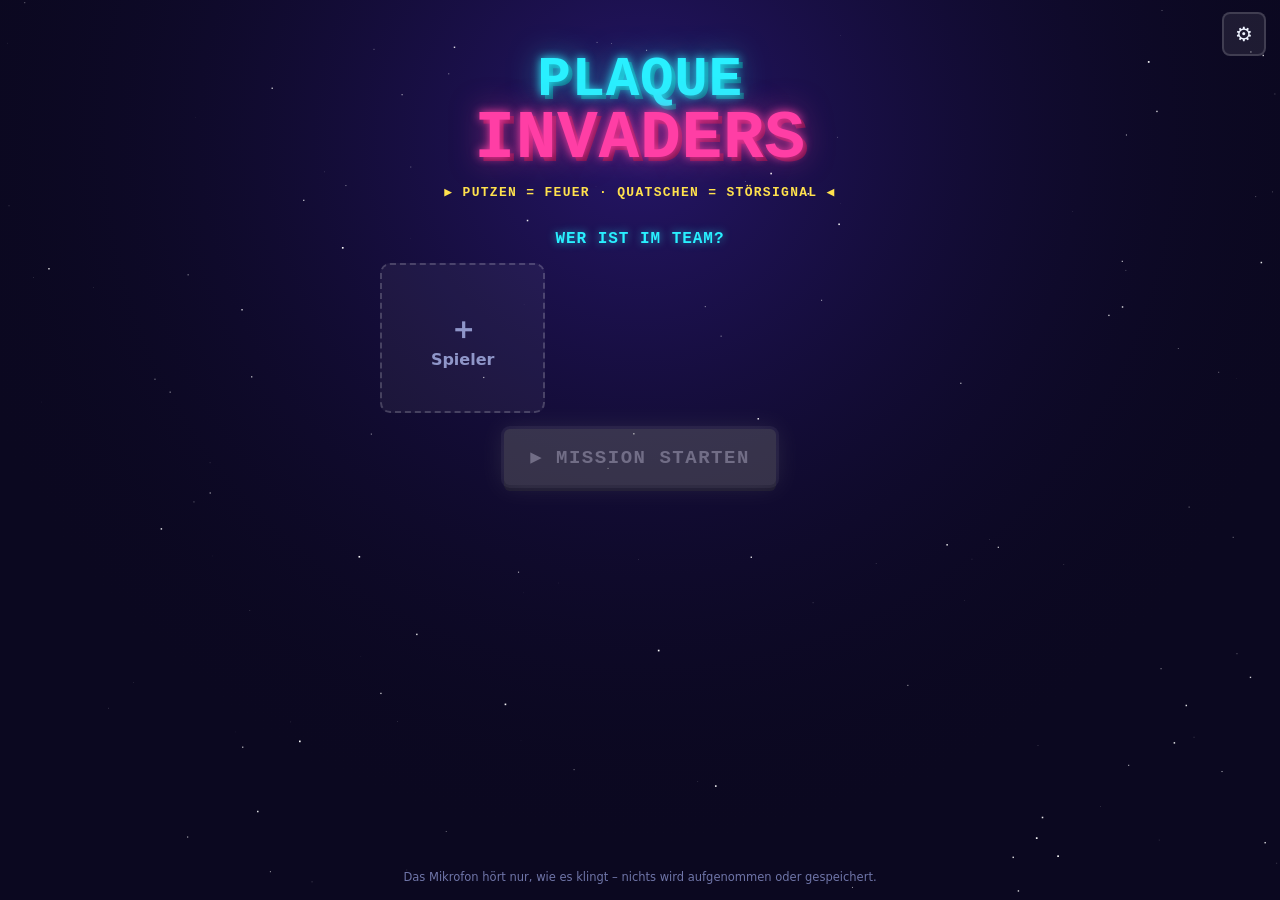
==== commit d5080996: "Plaque Invaders: Putzen wird zuverlässiger erkannt - Ton/Mikrofon wird direkt beim Antippen entsperr" ====
--- a/zahnputz/index.html
+++ b/zahnputz/index.html
@@ -194,7 +194,15 @@
             <div class="titel" style="font-size:17px;text-align:left">🎤 Mikrofon einrichten</div>
             <p class="dim">Einmal mit den Kindern und ihren Zahnbürsten einrichten, damit das Spiel Putzen und Quatschen unterscheiden kann. Das Handy dabei so hinlegen wie später beim Putzen – nah am Waschbecken.</p>
             <p class="dim" id="einrichtStatus"></p>
-            <button class="knopf cyan klein" data-zu="einrichten">Jetzt einrichten</button>
+            <div style="display:flex;gap:8px;flex-wrap:wrap"><button class="knopf cyan klein" data-zu="einrichten">Jetzt einrichten</button><button class="knopf dunkel klein" id="testKnopf">🎤 Mikrofon-Test</button></div>
+            <div id="testBox" hidden style="margin-top:12px">
+                <div class="balken" style="height:18px"><div id="testPegel" style="transition:width .1s"></div></div>
+                <div style="font-family:var(--pixel);font-weight:900;font-size:22px;text-align:center" id="testErgebnis">…</div>
+                <p class="dim" style="text-align:center" id="testWerte"></p>
+                <p class="dim">Jetzt putzen, dann quatschen: Steht oben das Richtige? Wenn Putzen als „still“ angezeigt wird, das Handy näher hinlegen und neu einrichten. Klappt es gar nicht, unten „Erkennung: nur Lautstärke“ wählen.</p>
+            </div>
+            <span class="feld">Erkennung</span>
+            <div class="wahl" id="wahlModus"></div>
         </div>
         <div class="panel">
             <div class="titel" style="font-size:17px;text-align:left">⏱ Spiel</div>
@@ -293,6 +301,7 @@
 }
 $("#losKnopf").onclick = () => {
     if (!D.team.length) return;
+    audioEntsperren();
     if (!D.kalib && !confirm("Das Mikrofon ist noch nicht eingerichtet – dann erkennt das Spiel Putzen nur grob.\n\nTrotzdem starten? (Einrichten: ⚙️ oben rechts)")) return;
     spielStart();
 };
@@ -329,23 +338,51 @@
     const wahl = (box, werte, akt, setzen) => { $(box).innerHTML = werte.map(([v, l]) => `<button class="${String(akt) === String(v) ? "an" : ""}" data-v="${v}">${l}</button>`).join(""); $(box).querySelectorAll("button").forEach(b => b.onclick = () => { setzen(b.dataset.v); speichern(); elternInhalt(); }); };
     wahl("#wahlDauer", [[60, "1 Min"], [120, "2 Min"], [150, "2½ Min"], [180, "3 Min"]], D.dauer, v => D.dauer = +v);
     wahl("#wahlTon", [["an", "an"], ["aus", "aus"]], D.ton ? "an" : "aus", v => D.ton = v === "an");
+    wahl("#wahlModus", [["klang", "nach Klang (genauer)"], ["laut", "nur Lautstärke (einfacher)"]], D.modus === "laut" ? "laut" : "klang", v => D.modus = v);
     $("#strenge").value = D.strenge; $("#strenge").oninput = e => { D.strenge = +e.target.value; speichern(); };
     $("#spielerVerwaltung").innerHTML = D.spieler.length ? D.spieler.map((p, i) => `<div class="zeile"><span style="font-weight:800;font-size:18px">${p.skin} <span style="color:${p.farbe}">${esc(p.name)}</span> <small class="dim">LV ${levelVon(p.xp || 0) + 1} · ${p.xp || 0} XP</small></span><span><button data-null="${i}">XP auf 0</button> <button data-weg="${i}">Löschen</button></span></div>`).join("") : '<p class="dim">Noch keine Spieler.</p>';
     $("#spielerVerwaltung").querySelectorAll("[data-weg]").forEach(b => b.onclick = () => { const i = +b.dataset.weg; if (confirm("„" + D.spieler[i].name + "“ löschen?")) { D.spieler.splice(i, 1); D.team = D.team.filter(x => x !== i).map(x => x > i ? x - 1 : x); speichern(); elternInhalt(); } });
     $("#spielerVerwaltung").querySelectorAll("[data-null]").forEach(b => b.onclick = () => { const p = D.spieler[+b.dataset.null]; if (confirm("XP, Kalender und Erfolge von „" + p.name + "“ zurücksetzen?")) { p.xp = 0; p.tage = {}; p.erfolge = []; p.missionen = 0; speichern(); elternInhalt(); } });
 }
+
+/* ---------------- Mikrofon-Test (Eltern) ---------------- */
+let testTimer = null;
+function testStoppen(){ clearInterval(testTimer); testTimer = null; if (!laeuft) mikrofonAus(); const b = $("#testBox"); if (b) b.hidden = true; const k = $("#testKnopf"); if (k) k.textContent = "🎤 Mikrofon-Test"; }
+$("#testKnopf").onclick = async () => {
+    if (testTimer) return testStoppen();
+    audioEntsperren();
+    try { await mikrofonAn(); } catch (e) { alert(e.message || "Kein Zugriff aufs Mikrofon – bitte im Browser erlauben."); return; }
+    $("#testBox").hidden = false; $("#testKnopf").textContent = "■ Test beenden";
+    const verlauf = [];
+    testTimer = setInterval(() => {
+        const m = merkmale(), k = einordnen(m);
+        verlauf.push(k); if (verlauf.length > 6) verlauf.shift();
+        const n = x => verlauf.filter(y => y === x).length;
+        const z = n("quatschen") >= 4 ? "quatschen" : n("putzen") >= 3 ? "putzen" : "still";
+        $("#testPegel").style.width = Math.max(0, Math.min(100, (m.laut + 85) * 1.4)) + "%";
+        $("#testErgebnis").innerHTML = { putzen: '<span style="color:var(--gruen)">🪥 PUTZEN</span>', quatschen: '<span style="color:var(--rot)">🗣️ QUATSCHEN</span>', still: '<span style="color:var(--gelb)">🤫 STILL</span>' }[z];
+        $("#testWerte").textContent = isFinite(m.laut) && m.laut > -115 ? "Lautstärke " + m.laut.toFixed(0) + " dB · Raum " + (grund ?? 0).toFixed(0) + " dB" + (D.kalib ? " · Putzen bei " + D.kalib.putzen.laut.toFixed(0) + " dB" : "") : "Kein Signal vom Mikrofon";
+    }, 100);
+};
+document.addEventListener("click", ev => { if (testTimer && ev.target.closest("[data-zu]")) testStoppen(); }, true);
 
 /* ================================================================
    Mikrofon und Geräusch-Erkennung
    ================================================================ */
 const BAENDER = [[100, 250], [250, 500], [500, 1000], [1000, 2000], [2000, 3500], [3500, 5500], [5500, 8000], [8000, 11000]];
 let audio = null, analyser = null, stream = null, spektrum = null, binHz = 0;
+// Muss direkt im Tipp-Ereignis aufgerufen werden (vor jedem await), sonst bleibt der Ton auf dem iPhone stumm
+function audioEntsperren(){
+    if (!audio) audio = new (window.AudioContext || window.webkitAudioContext)();
+    if (audio.state === "suspended") audio.resume().catch(() => {});
+}
+document.addEventListener("pointerdown", () => { if (audio && audio.state === "suspended") audio.resume().catch(() => {}); });
 async function mikrofonAn(){
-    if (stream) return;
+    if (stream && analyser) return;
+    audioEntsperren();
     if (!navigator.mediaDevices || !navigator.mediaDevices.getUserMedia) throw new Error("Dieser Browser erlaubt kein Mikrofon. Die Seite muss über https geöffnet werden.");
     stream = await navigator.mediaDevices.getUserMedia({ audio: { echoCancellation: false, noiseSuppression: false, autoGainControl: false } });
-    audio = new (window.AudioContext || window.webkitAudioContext)();
-    if (audio.state === "suspended") await audio.resume();
+    if (audio.state === "suspended") { try { await audio.resume(); } catch (e) {} }
     analyser = audio.createAnalyser(); analyser.fftSize = 2048; analyser.smoothingTimeConstant = .4;
     audio.createMediaStreamSource(stream).connect(analyser);
     spektrum = new Float32Array(analyser.frequencyBinCount); binHz = audio.sampleRate / analyser.fftSize;
@@ -361,16 +398,26 @@
     return { laut, form: b.map(x => x - mittel), flach: Math.exp(lg / n) / (li / n) };
 }
 const abstand = (m, k) => { let s = 0; for (let i = 0; i < m.form.length; i++) s += (m.form[i] - k.form[i]) ** 2; return Math.sqrt(s / m.form.length) + Math.abs(m.flach - k.flach) * 30; };
+// Grundpegel (Stille im Raum) läuft mit: langsam nach oben, schnell nach unten
+let grund = null;
+function grundMerken(laut){ if (!isFinite(laut)) return; if (grund === null || laut < grund) grund = laut; else grund += (laut - grund) * .004; }
 function einordnen(m){
     const K = D.kalib, strenge = (D.strenge || 3) - 3;
-    if (K) {
-        const schwelle = K.still + Math.max(4, (Math.min(K.putzen.laut, K.quatsch.laut) - K.still) * .35);
-        if (m.laut < schwelle) return "still";
-        return abstand(m, K.quatsch) * (1 - strenge * .12) < abstand(m, K.putzen) ? "quatschen" : "putzen";
-    }
-    if (m.laut < -62) return "still";
+    grundMerken(m.laut);
+    if (!isFinite(m.laut) || m.laut < -115) return "still";
+    const still = K ? Math.min(K.still, grund ?? K.still) : (grund ?? -90);
+    // Putzen ist leiser als Reden – die Schwelle orientiert sich deshalb am Putz-Pegel
+    const putzLaut = K && K.putzen ? K.putzen.laut : still + 10;
+    const schwelle = still + Math.max(2, Math.min(6, (putzLaut - still) * .4));
+    if (m.laut < schwelle) return "still";
+    if (D.modus === "laut") {
+        // Einfacher Modus: jedes Geräusch zählt als Putzen, nur deutlich lauter (Reden, Lachen) ist Quatschen
+        const grenze = K && K.quatsch && K.putzen ? (K.putzen.laut + K.quatsch.laut) / 2 + 2 : still + 30;
+        return m.laut > grenze - strenge * 1.5 ? "quatschen" : "putzen";
+    }
+    if (K) return abstand(m, K.quatsch) * (1 - strenge * .12) < abstand(m, K.putzen) ? "quatschen" : "putzen";
     const hell = (m.form[4] + m.form[5] + m.form[6]) - (m.form[1] + m.form[2]);
-    return (m.flach > .28 || hell > 6) && !(hell < -4 - strenge * 2) ? "putzen" : "quatschen";
+    return (m.flach > .25 || hell > 4) && !(hell < -6 - strenge * 2) ? "putzen" : "quatschen";
 }
 
 /* ---------------- Einrichten ---------------- */
@@ -382,7 +429,7 @@
 let kalibNeu = {};
 function einrichten(nr){
     const box = $("#schritt");
-    if (nr === 0) kalibNeu = {};
+    if (nr === 0) { kalibNeu = {}; grund = null; }
     if (nr >= SCHRITTE.length) {
         D.kalib = { ...kalibNeu, datum: Date.now() }; speichern(); mikrofonAus();
         box.innerHTML = `<div class="gross">✅</div><div class="titel">Fertig!</div><p class="dim">Tipp: Das Handy beim Putzen immer ungefähr an dieselbe Stelle legen.</p><button class="knopf" data-zu="start">Zum Spiel</button>`;
@@ -391,6 +438,7 @@
     const s = SCHRITTE[nr];
     box.innerHTML = `<p class="dim">Schritt ${nr + 1} von ${SCHRITTE.length}</p><div class="gross">${s.gross}</div><div class="titel">${s.titel}</div><p class="dim">${s.text}</p><div class="balken"><div id="kBalken"></div></div><button class="knopf cyan" id="kStart">${s.knopf}</button><div id="kFehler"></div><p style="margin-top:14px"><button class="knopf dunkel klein" data-zu="eltern">Abbrechen</button></p>`;
     $("#kStart").onclick = async () => {
+        audioEntsperren();
         try { await mikrofonAn(); } catch (e) { $("#kFehler").innerHTML = `<div class="fehler">${esc(e.message || "Kein Zugriff aufs Mikrofon – bitte im Browser erlauben.")}</div>`; return; }
         $("#kStart").disabled = true; $("#kStart").textContent = "Ich höre zu …";
         const proben = [];
@@ -450,7 +498,7 @@
 async function spielStart(){
     try { await mikrofonAn(); } catch (e) { alert(e.message || "Kein Zugriff aufs Mikrofon – bitte im Browser erlauben."); return; }
     try { wach = await navigator.wakeLock?.request("screen"); } catch (e) {}
-    seite("spiel"); feldGroesse();
+    seite("spiel"); feldGroesse(); grund = D.kalib ? D.kalib.still : null;
     const team = D.team.map(i => D.spieler[i]);
     S = { team, putzzeit: 0, sektor: -1, score: 0, combo: 1, comboZeit: 0, maxCombo: 1, kills: 0, quatsch: 0, quatschIn: 0, stillSeit: 0, zustand: "still",
           verlauf: [], inv: [], schuesse: [], teile: [], boss: null, wellenX: 0, wellenY: 0, wellenDir: 1, feuerTakt: 0, schussNr: 0,
@@ -464,6 +512,9 @@
         const jetzt = performance.now(), dt = Math.min(.25, (jetzt - letzte) / 1000); letzte = jetzt;
         const m = merkmale();
         $("#pegel").style.width = Math.max(0, Math.min(100, (m.laut + 85) * 1.4)) + "%";
+        S.messungen = (S.messungen || 0) + 1;
+        if (isFinite(m.laut) && m.laut > -115) S.signal = true;
+        if (S.messungen === 30 && !S.signal) { status("still", "🎤", "Kein Ton vom Mikrofon – siehe ⚙️ Mikrofon-Test"); if (audio && audio.state === "suspended") audio.resume().catch(() => {}); }
         S.verlauf.push(einordnen(m)); if (S.verlauf.length > 6) S.verlauf.shift();
         const n = k => S.verlauf.filter(x => x === k).length;
         logik(n("quatschen") >= 4 ? "quatschen" : n("putzen") >= 3 ? "putzen" : "still", dt);
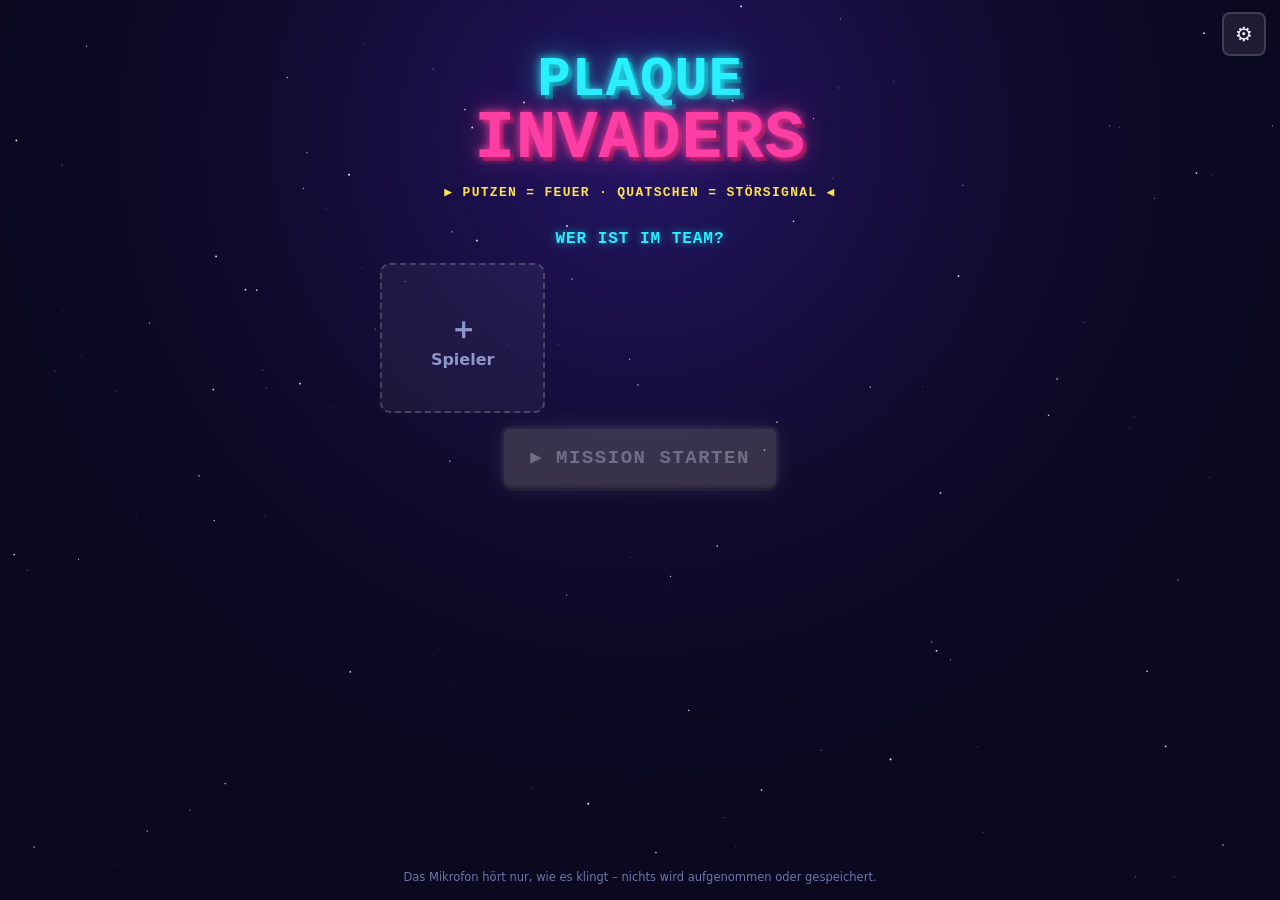
==== commit 3d000b11: "Plaque Invaders als installierbare App: Icon, Manifest, Offline-Modus, Installieren-Knopf Co-Authore" ====
--- a/zahnputz/index.html
+++ b/zahnputz/index.html
@@ -8,6 +8,9 @@
 <meta name="apple-mobile-web-app-status-bar-style" content="black-translucent">
 <meta name="apple-mobile-web-app-title" content="Plaque Invaders">
 <title>Plaque Invaders</title>
+<link rel="manifest" href="manifest.php">
+<link rel="icon" type="image/png" sizes="192x192" href="icon-192.png">
+<link rel="apple-touch-icon" href="apple-touch-icon.png">
 <style>
 :root{
     --nacht:#0b0820; --cyan:#29f0ff; --pink:#ff3ea5; --gelb:#ffe14d; --gruen:#3dff8b; --rot:#ff4757; --lila:#8b5cff;
@@ -36,6 +39,8 @@
 .icon-knopf{ position:absolute; top:max(12px, env(safe-area-inset-top)); width:44px; height:44px; border-radius:8px; background:#ffffff14; box-shadow:inset 0 0 0 2px #ffffff26; font-size:20px; }
 .panel{ background:linear-gradient(#1a1245ee,#120c33ee); border-radius:10px; padding:16px; width:min(100%,520px); box-shadow:inset 0 0 0 2px #8b5cff55, 0 0 30px #8b5cff22; }
 .dim{ color:var(--dim); font-size:14px; line-height:1.45; }
+#installKnopf{ display:none; margin-top:14px; }
+#installKnopf.an{ display:inline-block; }
 .fuss{ margin-top:auto; padding-top:14px; color:#6f75a8; font-size:11.5px; text-align:center; }
 
 /* Spieler-Auswahl */
@@ -139,6 +144,7 @@
     <div class="titel" style="font-size:16px">Wer ist im Team?</div>
     <div class="spieler" id="spielerListe"></div>
     <button class="knopf" id="losKnopf">▶ Mission starten</button>
+    <button class="knopf dunkel klein" id="installKnopf">📲 Als App installieren</button>
     <div class="fuss">Das Mikrofon hört nur, wie es klingt – nichts wird aufgenommen oder gespeichert.</div>
 </section>
 
@@ -752,6 +758,18 @@
 }
 document.addEventListener("visibilitychange", () => { if (document.hidden && laeuft) { spielEnde(false); seite("start"); } });
 
+/* ---------- Als App installieren (Android: Chrome bietet das an) ---------- */
+let installAngebot = null;
+window.addEventListener("beforeinstallprompt", e => { e.preventDefault(); installAngebot = e; $("#installKnopf").classList.add("an"); });
+$("#installKnopf").addEventListener("click", async () => {
+    if (!installAngebot) return;
+    installAngebot.prompt();
+    try { await installAngebot.userChoice; } catch (e) {}
+    installAngebot = null; $("#installKnopf").classList.remove("an");
+});
+window.addEventListener("appinstalled", () => { installAngebot = null; $("#installKnopf").classList.remove("an"); });
+if ("serviceWorker" in navigator) window.addEventListener("load", () => navigator.serviceWorker.register("sw.js", { scope: "./" }).catch(() => {}));
+
 seite("start");
 </script>
 </body>
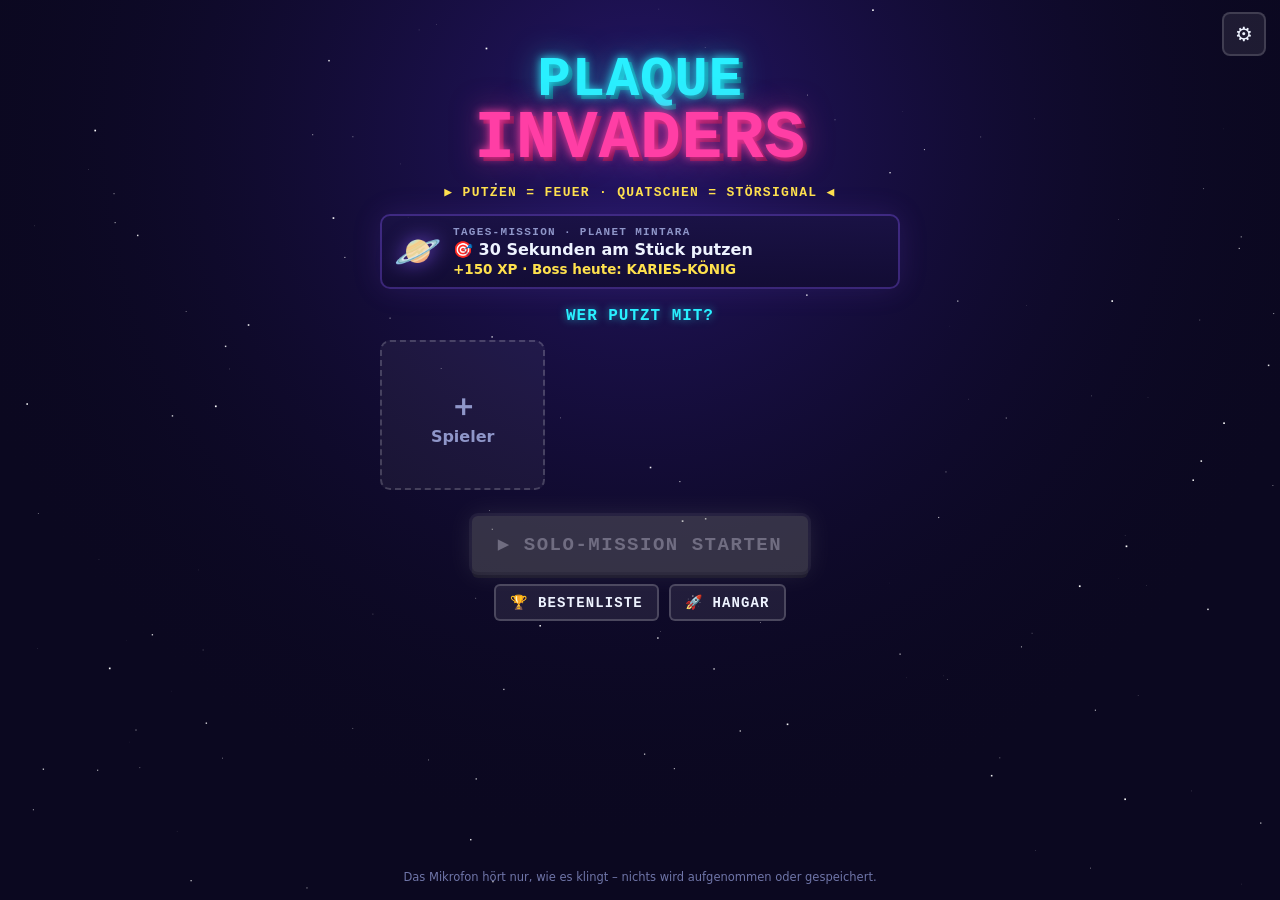
==== commit cf227d05: "Plaque Invaders: Solo- und Team-Wertung, Bestenliste, Hangar mit Schiffen, Tages-Mission, UFO, neue " ====
--- a/zahnputz/index.html
+++ b/zahnputz/index.html
@@ -130,6 +130,50 @@
 .schritt .gross{ font-size:70px; margin:6px 0; }
 .balken{ height:14px; border-radius:7px; background:#ffffff14; overflow:hidden; margin:12px 0; }
 .balken div{ height:100%; width:0; background:linear-gradient(90deg,var(--gruen),var(--cyan)); }
+
+/* Tages-Mission, Menü-Knöpfe */
+.tages{ width:min(100%,520px); display:flex; gap:12px; align-items:center; padding:12px 14px; margin:0 0 12px; }
+.tages .planet{ font-size:38px; line-height:1; filter:drop-shadow(0 0 10px #8b5cffaa); }
+.tages .t1{ font-family:var(--pixel); font-weight:900; font-size:11px; letter-spacing:.12em; color:var(--dim); text-transform:uppercase; }
+.tages .t2{ font-weight:900; font-size:16px; margin:2px 0; }
+.tages .t3{ font-size:13.5px; color:var(--gelb); font-weight:800; }
+.tages.geschafft{ box-shadow:inset 0 0 0 2px var(--gruen), 0 0 22px #3dff8b33; }
+.menue{ display:flex; gap:10px; margin-top:12px; flex-wrap:wrap; justify-content:center; }
+.sp .best{ font-family:var(--pixel); font-weight:900; font-size:12px; color:var(--text); margin-top:4px; opacity:.85; }
+.sp .schiffchen{ display:block; margin:0 auto 2px; height:30px; image-rendering:pixelated; }
+.modus{ font-family:var(--pixel); font-weight:900; font-size:12px; letter-spacing:.1em; text-transform:uppercase; padding:4px 10px; border-radius:4px; margin-bottom:6px; }
+.modus.solo{ background:#29f0ff22; color:var(--cyan); }
+.modus.team{ background:#ff3ea522; color:var(--pink); }
+
+/* Bestenliste & Hangar */
+.tabs{ display:flex; gap:6px; flex-wrap:wrap; justify-content:center; margin:4px 0 12px; }
+.tabs button{ font-family:var(--pixel); font-weight:900; font-size:13px; letter-spacing:.06em; padding:9px 12px; border-radius:6px; background:#ffffff10; box-shadow:inset 0 0 0 2px #ffffff22; text-transform:uppercase; }
+.tabs button.an{ background:var(--cyan); color:var(--nacht); box-shadow:0 0 16px #29f0ff88; }
+.platz{ display:grid; grid-template-columns:36px 1fr auto; gap:8px; align-items:center; padding:9px 4px; border-bottom:1px solid #ffffff12; }
+.platz .nr{ font-family:var(--pixel); font-weight:900; font-size:18px; color:var(--dim); text-align:center; }
+.platz:nth-child(1) .nr{ color:#ffd23d; text-shadow:0 0 10px #ffd23d; } .platz:nth-child(2) .nr{ color:#d9e2ff; } .platz:nth-child(3) .nr{ color:#ff9f5a; }
+.platz .pkt{ font-family:var(--pixel); font-weight:900; font-size:19px; text-align:right; }
+.platz small{ color:var(--dim); font-size:12px; }
+.platz.neu{ background:#ffe14d14; border-radius:6px; }
+.zahlen{ display:grid; grid-template-columns:repeat(4,1fr); gap:6px; margin-bottom:12px; text-align:center; font-family:var(--pixel); font-weight:900; }
+.zahlen div{ background:#ffffff0c; border-radius:6px; padding:8px 2px; }
+.zahlen b{ display:block; font-size:18px; }
+.zahlen small{ font-size:9.5px; color:var(--dim); letter-spacing:.06em; }
+.abzeichen{ display:grid; grid-template-columns:repeat(auto-fill,minmax(140px,1fr)); gap:6px; }
+.abzeichen div{ font-size:13px; font-weight:800; padding:7px 9px; border-radius:6px; background:#ffe14d1c; box-shadow:inset 0 0 0 2px #ffe14d55; }
+.abzeichen div.zu{ background:#ffffff08; box-shadow:inset 0 0 0 2px #ffffff14; color:#ffffff55; }
+.schiffe{ display:grid; grid-template-columns:repeat(auto-fill,minmax(140px,1fr)); gap:10px; }
+.schiff{ border-radius:10px; padding:12px 8px 10px; background:#ffffff0c; box-shadow:inset 0 0 0 2px #ffffff22; text-align:center; position:relative; }
+.schiff img{ height:56px; image-rendering:pixelated; display:block; margin:0 auto 6px; }
+.schiff b{ display:block; font-size:14.5px; }
+.schiff small{ font-family:var(--pixel); font-weight:900; font-size:11px; color:var(--dim); }
+.schiff.an{ background:#29f0ff14; box-shadow:inset 0 0 0 3px var(--cyan), 0 0 22px #29f0ff55; }
+.schiff.zu img{ filter:grayscale(1) brightness(.35); }
+.schiff.zu b{ color:#ffffff66; }
+.schiff .schloss{ position:absolute; top:8px; right:10px; font-size:16px; }
+.freigeschaltet{ margin-top:8px; padding:10px 12px; border-radius:8px; background:#8b5cff22; box-shadow:inset 0 0 0 2px #8b5cff88; font-weight:800; display:flex; gap:10px; align-items:center; }
+.freigeschaltet img{ height:36px; image-rendering:pixelated; }
+.woche-name{ font-weight:900; font-size:14px; margin:10px 0 0; }
 </style>
 </head>
 <body>
@@ -140,10 +184,16 @@
     <button class="icon-knopf" style="right:14px" data-zu="eltern" aria-label="Einstellungen">⚙️</button>
     <div class="logo"><span class="a">PLAQUE</span><span class="b">INVADERS</span></div>
     <div class="slogan">▶ Putzen = Feuer · Quatschen = Störsignal ◀</div>
+    <div class="panel tages" id="tages"></div>
+    <div class="titel" style="font-size:16px">Wer putzt mit?</div>
+    <div class="spieler" id="spielerListe"></div>
+    <div class="modus" id="modus"></div>
     <div class="rekord" id="rekord"></div>
-    <div class="titel" style="font-size:16px">Wer ist im Team?</div>
-    <div class="spieler" id="spielerListe"></div>
     <button class="knopf" id="losKnopf">▶ Mission starten</button>
+    <div class="menue">
+        <button class="knopf dunkel klein" data-zu="bestenliste">🏆 Bestenliste</button>
+        <button class="knopf dunkel klein" data-zu="hangar">🚀 Hangar</button>
+    </div>
     <button class="knopf dunkel klein" id="installKnopf">📲 Als App installieren</button>
     <div class="fuss">Das Mikrofon hört nur, wie es klingt – nichts wird aufgenommen oder gespeichert.</div>
 </section>
@@ -167,6 +217,7 @@
 <!-- ERGEBNIS -->
 <section class="seite" id="ende">
     <div class="ergebnis-titel" id="endeTitel">MISSION ERFÜLLT</div>
+    <div class="modus" id="endeModus" style="text-align:center"></div>
     <div class="neuer-rekord" id="endeRekord" hidden>★ NEUER TEAM-REKORD ★</div>
     <div class="punkte" id="endePunkte">0</div>
     <div class="zahnsterne" id="endeSterne"></div>
@@ -176,12 +227,14 @@
             <div><b id="stCombo">x1</b><small>MAX COMBO</small></div>
             <div><b id="stQuatsch">0</b><small>STÖRSIGNALE</small></div>
         </div>
+        <div class="tages" id="endeTages" style="padding:8px 0 4px;width:100%"></div>
         <div id="endeSpieler"></div>
         <div class="erfolge" id="endeErfolge"></div>
+        <div id="endeFrei"></div>
     </div>
     <div class="panel" style="margin-top:12px">
-        <div class="zeile"><b>Diese Woche</b><span class="dim" id="serie"></span></div>
-        <div class="woche" id="woche"></div>
+        <b>Diese Woche</b>
+        <div id="wochen"></div>
     </div>
     <div style="margin:16px 0 6px"><button class="knopf cyan" data-zu="start">▶ Weiter</button></div>
 </section>
@@ -243,6 +296,31 @@
     </div>
 </section>
 
+<!-- BESTENLISTE -->
+<section class="seite" id="bestenliste">
+    <button class="icon-knopf" style="left:14px" data-zu="start" aria-label="Zurück">◀</button>
+    <div class="titel" style="margin-top:28px">🏆 Bestenliste</div>
+    <div class="tabs" id="listeTabs"></div>
+    <div class="panel" id="listeInhalt"></div>
+    <div style="margin:16px 0 6px"><button class="knopf cyan klein" data-zu="start">◀ Zurück</button></div>
+</section>
+
+<!-- HANGAR -->
+<section class="seite" id="hangar">
+    <button class="icon-knopf" style="left:14px" data-zu="start" aria-label="Zurück">◀</button>
+    <div class="titel" style="margin-top:28px">🚀 Hangar</div>
+    <div class="tabs" id="hangarTabs"></div>
+    <div class="panel">
+        <div class="dim" id="hangarInfo" style="margin-bottom:10px;text-align:center"></div>
+        <div class="schiffe" id="hangarSchiffe"></div>
+        <span class="feld">Laser-Farbe</span>
+        <div class="skins" id="hangarFarbe"></div>
+        <span class="feld">Pilot</span>
+        <div class="skins" id="hangarSkin"></div>
+    </div>
+    <div style="margin:16px 0 6px"><button class="knopf cyan klein" data-zu="start">✔ Fertig</button></div>
+</section>
+
 <!-- EINRICHTEN -->
 <section class="seite" id="einrichten">
     <div class="titel" style="margin-top:28px">Mikrofon einrichten</div>
@@ -264,23 +342,77 @@
 let D = { spieler: [], team: [], dauer: 120, strenge: 3, ton: true, kalib: null, rekord: 0 };
 try { Object.assign(D, JSON.parse(localStorage.getItem(LS) || "{}")); } catch (e) {}
 const speichern = () => { try { localStorage.setItem(LS, JSON.stringify(D)); } catch (e) {} };
+// Ältere Spielstände übernehmen: bisheriger Highscore wird Eintrag in der Team-Liste
+D.teamListe = D.teamListe || [];
+if (D.rekord && !D.teamListe.length) D.teamListe.push({ score: D.rekord, namen: ["bisheriger Rekord"], d: Date.now(), sterne: 0 });
+delete D.rekord;
+D.spieler.forEach(p => { p.erfolge = (p.erfolge || []).map(e => e === "boss" ? "boss0" : e); p.liste = p.liste || []; p.schiff = p.schiff || 0; p.erfolge = p.erfolge || []; p.tage = p.tage || {}; p.tagesAnzahl = p.tagesAnzahl || 0; });
+speichern();
 const esc = s => String(s ?? "").replace(/[&<>"']/g, c => ({ "&": "&amp;", "<": "&lt;", ">": "&gt;", '"': "&quot;", "'": "&#39;" }[c]));
 const SKINS = ["🤖", "👽", "🥷", "🐉", "🦖", "🦈", "🐺", "🦊", "🐼", "🦄", "🧙", "🧛", "🐸", "🐙", "🦁", "🐯"];
 const FARBEN = ["#29f0ff", "#ff3ea5", "#3dff8b", "#ffe14d", "#8b5cff", "#ff8a3d"];
-const RAENGE = ["Rookie", "Plaque-Jäger", "Karies-Killer", "Bürsten-Profi", "Schaum-Meister", "Laser-Elite", "Zahn-Legende", "Galaxie-Boss"];
+const RAENGE = ["Rookie", "Plaque-Jäger", "Karies-Killer", "Bürsten-Profi", "Schaum-Meister", "Laser-Elite", "Sternen-Kommandant", "Zahn-Legende", "Galaxie-Boss", "Universums-Held"];
 const xpFuerLevel = l => 150 * l + 50 * l * l;
 const levelVon = xp => { let l = 0; while (xp >= xpFuerLevel(l + 1)) l++; return l; };
-const rangVon = l => RAENGE[Math.min(RAENGE.length - 1, Math.floor(l / 2))];
+const rangVon = l => RAENGE[Math.min(RAENGE.length - 1, Math.floor(l / 3))];
 const tagKey = d => d.getFullYear() + "-" + String(d.getMonth() + 1).padStart(2, "0") + "-" + String(d.getDate()).padStart(2, "0");
+const zahl = n => Math.round(n || 0).toLocaleString("de-DE");
+
+/* Raumschiffe – werden mit dem Level freigeschaltet ("ab" = Level, wie angezeigt) */
+const SCHIFFE = [
+    { name: "Bürsten-Jet", ab: 1, muster: ["....X.X.X....", "....X.X.X....", "...XXXXXXX...", "...XXXXXXX...", ".....XXX.....", ".....XXX.....", ".....XXX.....", ".....XXX.....", ".....XXX....."] },
+    { name: "Zahnseide-Flitzer", ab: 3, muster: [".....X.....", "....XXX....", "....XXX....", "...XXXXX...", "..XX.X.XX..", ".XXXXXXXXX.", "XX..XXX..XX", "X...X.X...X"] },
+    { name: "Fluor-Falke", ab: 6, muster: [".....X.....", "....XXX....", "X...XXX...X", "XX.XXXXX.XX", "XXXXX.XXXXX", ".XXXXXXXXX.", "..XX...XX..", "..X.....X.."] },
+    { name: "Schaum-Kreuzer", ab: 10, muster: [".....X.....", "....XXX....", "...XX.XX...", "..XXXXXXX..", "X.XXXXXXX.X", "XXXXXXXXXXX", "XXX.XXX.XXX", "X...X.X...X"] },
+    { name: "Minz-Meteor", ab: 15, muster: ["....XXX....", "...XXXXX...", "...X.X.X...", "..XXXXXXX..", ".XXXXXXXXX.", "XX.XXXXX.XX", "X..XX.XX..X", "...X...X..."] },
+    { name: "Galaxie-Zerstörer", ab: 20, muster: ["......X......", ".....XXX.....", "..X..XXX..X..", "..XX.XXX.XX..", "XXXXXXXXXXXXX", "XX.XXX.XXX.XX", "XXXXXXXXXXXXX", ".X..XX.XX..X.", ".X...X.X...X."] },
+    { name: "Sternen-Phantom", ab: 25, muster: ["X.....X.....X", "XX...XXX...XX", ".XX.XXXXX.XX.", "..XXXX.XXXX..", "...XXXXXXX...", "..XXX.X.XXX..", ".XX..XXX..XX.", "XX....X....XX"] }
+];
+const UFO = ["....XXXXX....", "..XXXXXXXXX..", ".XX.XX.XX.XX.", "XXXXXXXXXXXXX", "..XXX...XXX..", "...X.....X..."];
+const BOSSE = [
+    { name: "KARIES-KÖNIG", farbe: "#ff4757", erfolg: "👑 Karies-König besiegt", muster: ["......XXXXXXX......", "...XXXXXXXXXXXXX...", "..XXXXXXXXXXXXXXX..", ".XXXX..XXXXX..XXXX.", "XXXX....XXX....XXXX", "XXXXX..XXXXX..XXXXX", "XXXXXXXXXXXXXXXXXXX", "XXX.X.X.X.X.X.X.XXX", ".XXXXXXXXXXXXXXXXX.", "..XXX.XXXXXXX.XXX..", "..XX...XX.XX...XX..", ".XX...XX...XX...XX.", "XX...............XX"] },
+    { name: "PLAQUE-KRAKE", farbe: "#c05cff", erfolg: "🐙 Plaque-Krake besiegt", muster: ["......XXXXXXX......", "....XXXXXXXXXXX....", "...XXXXXXXXXXXXX...", "..XXX..XXXXX..XXX..", "..XX....XXX....XX..", "..XXX..XXXXX..XXX..", "..XXXXXXXXXXXXXXX..", "...XXXX.....XXXX...", "..XX.XX.XXX.XX.XX..", ".XX..XX.X.X.XX..XX.", "XX..XX..X.X..XX..XX", "X..XX..XX.XX..XX..X", "..XX...X...X...XX.."] },
+    { name: "ZAHNSTEIN-GOLEM", farbe: "#ff9f1a", erfolg: "🗿 Zahnstein-Golem besiegt", muster: ["...XXXXXXXXXXXXX...", "..XXXXXXXXXXXXXXX..", ".XXX.XXXXXXXXX.XXX.", ".XX...XXXXXXX...XX.", ".XXX.XXXXXXXXX.XXX.", ".XXXXXXXXXXXXXXXXX.", "XXXXX.X.X.X.X.XXXXX", "XXXXXXXXXXXXXXXXXXX", "XX.XXXXXXXXXXXXX.XX", "XX..XXXXXXXXXXX..XX", "....XXXX...XXXX....", "...XXXXX...XXXXX...", "...XXXX.....XXXX..."] }
+];
+const PLANETEN = [
+    { name: "Planet Mintara", ico: "🪐", farbe: "#26166a" },
+    { name: "Fluor-Nebel", ico: "🌌", farbe: "#0f3a66" },
+    { name: "Kristall-Mond", ico: "🌙", farbe: "#3b1666" },
+    { name: "Zuckerwatte-Sektor", ico: "🍭", farbe: "#5a1450" },
+    { name: "Eis-Galaxie", ico: "🧊", farbe: "#123f5c" },
+    { name: "Lava-Station", ico: "🌋", farbe: "#4d1a1a" },
+    { name: "Asteroiden-Gürtel", ico: "☄️", farbe: "#2b2b52" }
+];
+const AUFGABEN = [
+    { id: "funk", text: "Funkstille – kein einziges Störsignal", test: s => s.quatsch === 0 },
+    { id: "combo", text: "Combo x4 erreichen", test: s => s.maxCombo >= 4, live: true },
+    { id: "ufo", text: "Das Goldzahn-UFO abschießen", test: s => s.ufos >= 1, live: true },
+    { id: "dauer", text: "30 Sekunden am Stück putzen", test: s => s.amStueckMax >= 30, live: true },
+    { id: "boss", text: "Den Boss mit höchstens 1 Störsignal besiegen", test: s => !!s.bossBesiegt && s.quatsch <= 1 }
+];
+const TAGES_XP = 150;
+// Tages-Mission: jeden Tag anders, für alle Kinder gleich
+function heuteMission(){
+    const k = tagKey(new Date()); let h = 7; for (const c of k) h = (h * 31 + c.charCodeAt(0)) >>> 0;
+    return { planet: PLANETEN[h % PLANETEN.length], boss: BOSSE[Math.floor(h / 7) % BOSSE.length], aufgabe: AUFGABEN[Math.floor(h / 49) % AUFGABEN.length] };
+}
+const ERFOLGE = [
+    ["erste", "🚀 Erste Mission"], ["still", "🤐 Funkstille"], ["combo5", "⚡ Hyper-Laser (x5)"], ["ufo", "🛸 Goldzahn-UFO erwischt"],
+    ["tages", "🪐 Tages-Mission geschafft"], ["tages10", "🌟 10 Tages-Missionen"], ["team", "🤝 Erste Team-Mission"],
+    ["boss0", BOSSE[0].erfolg], ["boss1", BOSSE[1].erfolg], ["boss2", BOSSE[2].erfolg],
+    ["serie3", "📅 3 Tage am Stück"], ["serie7", "🏅 7 Tage am Stück"], ["serie30", "💎 30 Tage am Stück"],
+    ["m25", "🎖️ 25 Missionen"], ["m100", "🏆 100 Missionen"], ["lv10", "⭐ Level 10"], ["lv20", "🌠 Level 20"]
+];
 
 let laeuft = false;
 function seite(id){
     document.querySelectorAll(".seite").forEach(s => s.classList.toggle("an", s.id === id));
-    ({ start: startZeigen, eltern: elternZeigen, neuerSpieler: neuerSpielerZeigen, einrichten: () => einrichten(0) })[id]?.();
+    ({ start: startZeigen, bestenliste: () => listeZeigen(listeTab), hangar: () => hangarZeigen(hangarSpieler), eltern: elternZeigen, neuerSpieler: neuerSpielerZeigen, einrichten: () => einrichten(0) })[id]?.();
 }
 document.addEventListener("click", ev => { const z = ev.target.closest("[data-zu]"); if (z) { if (laeuft) spielEnde(false); seite(z.dataset.zu); } });
 
 /* ---------------- Sternenhimmel ---------------- */
+let HEUTE = heuteMission();
 const sc = $("#sterne"), sx = sc.getContext("2d");
 let sterne = [];
 function sterneGroesse(){ sc.width = innerWidth * devicePixelRatio; sc.height = innerHeight * devicePixelRatio; sterne = Array.from({ length: 130 }, () => ({ x: Math.random(), y: Math.random(), z: .25 + Math.random() * .75 })); }
@@ -288,22 +420,75 @@
 (function sterneMalen(){
     sx.fillStyle = "#0b0820"; sx.fillRect(0, 0, sc.width, sc.height);
     const g = sx.createRadialGradient(sc.width * .5, sc.height * .15, 0, sc.width * .5, sc.height * .15, sc.height * .8);
-    g.addColorStop(0, "#26166a"); g.addColorStop(1, "#0b082000"); sx.fillStyle = g; sx.fillRect(0, 0, sc.width, sc.height);
+    g.addColorStop(0, HEUTE.planet.farbe); g.addColorStop(1, "#0b082000"); sx.fillStyle = g; sx.fillRect(0, 0, sc.width, sc.height);
     for (const s of sterne) { s.y += .0006 * s.z * (laeuft ? 4 : 1); if (s.y > 1) { s.y = 0; s.x = Math.random(); } sx.fillStyle = `rgba(255,255,255,${s.z})`; const r = s.z * 1.7 * devicePixelRatio; sx.fillRect(s.x * sc.width, s.y * sc.height, r, r); }
     requestAnimationFrame(sterneMalen);
 })();
 
 /* ---------------- Start / Team ---------------- */
+const schiffCache = {};
+function schiffBildUrl(nr, farbe){ const k = nr + farbe; if (!schiffCache[k]) schiffCache[k] = pixelBild(SCHIFFE[nr].muster, farbe, 6).toDataURL(); return schiffCache[k]; }
+const soloRekord = p => (p.liste && p.liste[0] ? p.liste[0].score : 0);
+const teamRekord = () => (D.teamListe[0] ? D.teamListe[0].score : 0);
+function tagesKarte(box, geschafftFuer){
+    const M = HEUTE;
+    box.classList.toggle("geschafft", !!geschafftFuer);
+    box.innerHTML = `<div class="planet">${M.planet.ico}</div><div><div class="t1">Tages-Mission · ${esc(M.planet.name)}</div><div class="t2">${geschafftFuer ? "✅ " : "🎯 "}${esc(M.aufgabe.text)}</div><div class="t3">${geschafftFuer ? "Geschafft! +" + TAGES_XP + " XP" : "+" + TAGES_XP + " XP · Boss heute: " + M.boss.name}</div></div>`;
+}
 function startZeigen(){
+    HEUTE = heuteMission();
     D.team = D.team.filter(i => i < D.spieler.length);
-    $("#rekord").textContent = D.rekord ? "TEAM-HIGHSCORE: " + D.rekord.toLocaleString("de-DE") : "";
+    tagesKarte($("#tages"), false);
     $("#spielerListe").innerHTML = D.spieler.map((p, i) => {
         const l = levelVon(p.xp || 0), von = xpFuerLevel(l), bis = xpFuerLevel(l + 1);
-        return `<button class="sp ${D.team.includes(i) ? "an" : ""}" data-i="${i}"><span class="lvl">LV ${l + 1}</span><span class="haken">✅</span><div class="skin">${p.skin}</div><div class="name" style="color:${p.farbe}">${esc(p.name)}</div><div class="rang">${rangVon(l)}</div><div class="xpbar"><div style="width:${((p.xp || 0) - von) / (bis - von) * 100}%"></div></div></button>`;
+        return `<button class="sp ${D.team.includes(i) ? "an" : ""}" data-i="${i}"><span class="lvl">LV ${l + 1}</span><span class="haken">✅</span><img class="schiffchen" src="${schiffBildUrl(p.schiff || 0, p.farbe)}" alt=""><div class="skin" style="font-size:40px">${p.skin}</div><div class="name" style="color:${p.farbe}">${esc(p.name)}</div><div class="rang">${rangVon(l)}</div><div class="best">🏆 ${soloRekord(p) ? zahl(soloRekord(p)) : "–"}</div><div class="xpbar"><div style="width:${((p.xp || 0) - von) / (bis - von) * 100}%"></div></div></button>`;
     }).join("") + `<button class="sp neu" data-zu="neuerSpieler"><span style="font-size:30px">＋</span>Spieler</button>`;
     $("#spielerListe").querySelectorAll("[data-i]").forEach(b => b.onclick = () => { const i = +b.dataset.i; D.team = D.team.includes(i) ? D.team.filter(x => x !== i) : [...D.team, i]; speichern(); startZeigen(); });
-    $("#losKnopf").disabled = !D.team.length;
-    $("#losKnopf").textContent = D.team.length > 1 ? "▶ Team-Mission starten" : "▶ Mission starten";
+    const n = D.team.length, m = $("#modus");
+    m.hidden = !n; m.className = "modus " + (n > 1 ? "team" : "solo");
+    m.textContent = n > 1 ? "🤝 Team-Mission · zählt für die Team-Wertung" : n ? "🎯 Solo-Mission · zählt für " + D.spieler[D.team[0]].name : "";
+    $("#rekord").textContent = n > 1 ? (teamRekord() ? "TEAM-REKORD: " + zahl(teamRekord()) : "") : n ? (soloRekord(D.spieler[D.team[0]]) ? "DEIN REKORD: " + zahl(soloRekord(D.spieler[D.team[0]])) : "") : "";
+    $("#losKnopf").disabled = !n;
+    $("#losKnopf").textContent = n > 1 ? "▶ Team-Mission starten" : "▶ Solo-Mission starten";
+}
+
+/* ---------------- Bestenliste ---------------- */
+let listeTab = "team";
+function listeZeigen(tab){
+    if (tab !== "team" && !D.spieler[tab]) tab = "team";
+    listeTab = tab;
+    $("#listeTabs").innerHTML = `<button data-t="team" class="${tab === "team" ? "an" : ""}">🤝 Team</button>` + D.spieler.map((p, i) => `<button data-t="${i}" class="${tab === i ? "an" : ""}">${p.skin} ${esc(p.name)}</button>`).join("");
+    $("#listeTabs").querySelectorAll("button").forEach(b => b.onclick = () => listeZeigen(b.dataset.t === "team" ? "team" : +b.dataset.t));
+    const datum = d => new Date(d).toLocaleDateString("de-DE", { day: "2-digit", month: "2-digit" });
+    const zaehne = n => n ? "🦷".repeat(n) : "";
+    const zeilen = (liste, mitNamen) => liste.length ? liste.map((e, k) => `<div class="platz${e.d === letzterEintrag ? " neu" : ""}"><span class="nr">${k + 1}</span><span>${mitNamen ? `<b>${esc(e.namen.join(" + "))}</b><br>` : ""}<small>${datum(e.d)} ${zaehne(e.sterne)}</small></span><span class="pkt">${zahl(e.score)}</span></div>`).join("") : `<p class="dim" style="text-align:center">Noch keine ${mitNamen ? "Team-" : "Solo-"}Mission.</p>`;
+    if (tab === "team") { $("#listeInhalt").innerHTML = `<div class="dim" style="text-align:center;margin-bottom:6px">Wenn mehrere zusammen putzen</div>` + zeilen(D.teamListe, true); return; }
+    const p = D.spieler[tab], l = levelVon(p.xp || 0), hat = new Set(p.erfolge || []);
+    $("#listeInhalt").innerHTML = `<div style="text-align:center;margin-bottom:10px"><div style="font-size:44px">${p.skin}</div><b style="color:${p.farbe};font-size:20px">${esc(p.name)}</b><div class="rang" style="font-family:var(--pixel);font-weight:900;color:var(--gelb);font-size:12px">LV ${l + 1} · ${rangVon(l).toUpperCase()}</div></div>
+        <div class="zahlen"><div><b>${p.missionen || 0}</b><small>MISSIONEN</small></div><div><b>${serieVon(p)}</b><small>TAGE SERIE</small></div><div><b>${p.besteSerie || serieVon(p)}</b><small>BESTE SERIE</small></div><div><b>${p.tagesAnzahl || 0}</b><small>TAGES-MISS.</small></div></div>
+        <div class="dim" style="text-align:center;margin-bottom:4px">Solo-Bestenliste</div>${zeilen(p.liste || [], false)}
+        <div class="dim" style="text-align:center;margin:14px 0 6px">Abzeichen ${hat.size} / ${ERFOLGE.length}</div>
+        <div class="abzeichen">${ERFOLGE.map(([id, t]) => `<div class="${hat.has(id) ? "" : "zu"}">${hat.has(id) ? t : "🔒 " + t.replace(/^\S+\s/, "")}</div>`).join("")}</div>`;
+}
+let letzterEintrag = null;
+
+/* ---------------- Hangar ---------------- */
+let hangarSpieler = 0;
+function hangarZeigen(i){
+    if (!D.spieler.length) { $("#hangarTabs").innerHTML = ""; $("#hangarInfo").textContent = "Lege zuerst einen Spieler an."; $("#hangarSchiffe").innerHTML = $("#hangarFarbe").innerHTML = $("#hangarSkin").innerHTML = ""; return; }
+    if (!D.spieler[i]) i = D.team[0] ?? 0;
+    hangarSpieler = i;
+    const p = D.spieler[i], lv = levelVon(p.xp || 0) + 1;
+    $("#hangarTabs").innerHTML = D.spieler.map((q, k) => `<button data-k="${k}" class="${k === i ? "an" : ""}">${q.skin} ${esc(q.name)}</button>`).join("");
+    $("#hangarTabs").querySelectorAll("button").forEach(b => b.onclick = () => hangarZeigen(+b.dataset.k));
+    const naechstes = SCHIFFE.find(s => s.ab > lv);
+    $("#hangarInfo").innerHTML = `Level ${lv}` + (naechstes ? ` · nächstes Schiff ab Level ${naechstes.ab}` : " · alle Schiffe freigeschaltet! 🌟");
+    $("#hangarSchiffe").innerHTML = SCHIFFE.map((s, k) => { const frei = lv >= s.ab; return `<button class="schiff ${k === (p.schiff || 0) ? "an" : ""} ${frei ? "" : "zu"}" data-s="${k}" ${frei ? "" : "disabled"}>${frei ? "" : '<span class="schloss">🔒</span>'}<img src="${schiffBildUrl(k, p.farbe)}" alt=""><b>${s.name}</b><small>${frei ? (k === (p.schiff || 0) ? "AUSGEWÄHLT" : "FREI") : "AB LEVEL " + s.ab}</small></button>`; }).join("");
+    $("#hangarSchiffe").querySelectorAll("button:not([disabled])").forEach(b => b.onclick = () => { p.schiff = +b.dataset.s; speichern(); hangarZeigen(i); });
+    $("#hangarFarbe").innerHTML = FARBEN.map(f => `<button class="${f === p.farbe ? "an" : ""}" data-f="${f}"><span style="display:inline-block;width:28px;height:28px;border-radius:50%;background:${f};box-shadow:0 0 10px ${f}"></span></button>`).join("");
+    $("#hangarFarbe").querySelectorAll("button").forEach(b => b.onclick = () => { p.farbe = b.dataset.f; speichern(); hangarZeigen(i); });
+    $("#hangarSkin").innerHTML = SKINS.map(s => `<button class="${s === p.skin ? "an" : ""}" data-s="${s}">${s}</button>`).join("");
+    $("#hangarSkin").querySelectorAll("button").forEach(b => b.onclick = () => { p.skin = b.dataset.s; speichern(); hangarZeigen(i); });
 }
 $("#losKnopf").onclick = () => {
     if (!D.team.length) return;
@@ -327,7 +512,7 @@
 }
 $("#neuOk").onclick = () => {
     const name = $("#neuName").value.trim(); if (!name) { $("#neuName").focus(); return; }
-    D.spieler.push({ name, skin: neu.skin, farbe: neu.farbe, xp: 0, tage: {}, erfolge: [], missionen: 0 });
+    D.spieler.push({ name, skin: neu.skin, farbe: neu.farbe, xp: 0, tage: {}, erfolge: [], missionen: 0, liste: [], schiff: 0, tagesAnzahl: 0 });
     D.team = [...D.team, D.spieler.length - 1]; speichern(); seite("start");
 };
 
@@ -346,9 +531,10 @@
     wahl("#wahlTon", [["an", "an"], ["aus", "aus"]], D.ton ? "an" : "aus", v => D.ton = v === "an");
     wahl("#wahlModus", [["klang", "nach Klang (genauer)"], ["laut", "nur Lautstärke (einfacher)"]], D.modus === "laut" ? "laut" : "klang", v => D.modus = v);
     $("#strenge").value = D.strenge; $("#strenge").oninput = e => { D.strenge = +e.target.value; speichern(); };
-    $("#spielerVerwaltung").innerHTML = D.spieler.length ? D.spieler.map((p, i) => `<div class="zeile"><span style="font-weight:800;font-size:18px">${p.skin} <span style="color:${p.farbe}">${esc(p.name)}</span> <small class="dim">LV ${levelVon(p.xp || 0) + 1} · ${p.xp || 0} XP</small></span><span><button data-null="${i}">XP auf 0</button> <button data-weg="${i}">Löschen</button></span></div>`).join("") : '<p class="dim">Noch keine Spieler.</p>';
+    $("#spielerVerwaltung").innerHTML = D.spieler.length ? D.spieler.map((p, i) => `<div class="zeile"><span style="font-weight:800;font-size:18px">${p.skin} <span style="color:${p.farbe}">${esc(p.name)}</span> <small class="dim">LV ${levelVon(p.xp || 0) + 1} · ${p.xp || 0} XP</small></span><span><button data-wechsel="${i}" style="background:${p.wechsel ? "#29f0ff22" : "#ffffff10"};color:${p.wechsel ? "var(--cyan)" : "var(--dim)"}">${p.wechsel ? "🔁 im Wechsel da" : "🏠 immer da"}</button> <button data-null="${i}">Zurücksetzen</button> <button data-weg="${i}">Löschen</button></span></div>`).join("") + '<p class="dim" style="margin-top:8px">🔁 „im Wechsel da“: Tage, an denen das Kind nicht da ist, unterbrechen seine Tage-Serie nicht.</p>' : '<p class="dim">Noch keine Spieler.</p>';
     $("#spielerVerwaltung").querySelectorAll("[data-weg]").forEach(b => b.onclick = () => { const i = +b.dataset.weg; if (confirm("„" + D.spieler[i].name + "“ löschen?")) { D.spieler.splice(i, 1); D.team = D.team.filter(x => x !== i).map(x => x > i ? x - 1 : x); speichern(); elternInhalt(); } });
-    $("#spielerVerwaltung").querySelectorAll("[data-null]").forEach(b => b.onclick = () => { const p = D.spieler[+b.dataset.null]; if (confirm("XP, Kalender und Erfolge von „" + p.name + "“ zurücksetzen?")) { p.xp = 0; p.tage = {}; p.erfolge = []; p.missionen = 0; speichern(); elternInhalt(); } });
+    $("#spielerVerwaltung").querySelectorAll("[data-null]").forEach(b => b.onclick = () => { const p = D.spieler[+b.dataset.null]; if (confirm("XP, Kalender, Bestenliste und Abzeichen von „" + p.name + "“ zurücksetzen?")) { Object.assign(p, { xp: 0, tage: {}, erfolge: [], missionen: 0, liste: [], schiff: 0, tagesAnzahl: 0, besteSerie: 0 }); speichern(); elternInhalt(); } });
+    $("#spielerVerwaltung").querySelectorAll("[data-wechsel]").forEach(b => b.onclick = () => { const p = D.spieler[+b.dataset.wechsel]; p.wechsel = !p.wechsel; speichern(); elternInhalt(); });
 }
 
 /* ---------------- Mikrofon-Test (Eltern) ---------------- */
@@ -477,7 +663,6 @@
     ["....XXX....", ".XXXXXXXXX.", "XXXXXXXXXXX", "XXX..X..XXX", "XXXXXXXXXXX", "..XX...XX..", ".XX.XXX.XX.", "XX.......XX"],
     ["...XXXXX...", "..XXXXXXX..", ".XX.XXX.XX.", ".XXXXXXXXX.", "..X.XXX.X..", ".X.......X.", "X.X.....X.X", ".X.......X."]
 ];
-const BOSS = ["......XXXXXXX......", "...XXXXXXXXXXXXX...", "..XXXXXXXXXXXXXXX..", ".XXXX..XXXXX..XXXX.", "XXXX....XXX....XXXX", "XXXXX..XXXXX..XXXXX", "XXXXXXXXXXXXXXXXXXX", "XXX.X.X.X.X.X.X.XXX", ".XXXXXXXXXXXXXXXXX.", "..XXX.XXXXXXX.XXX..", "..XX...XX.XX...XX..", ".XX...XX...XX...XX.", "XX...............XX"];
 const INV_FARBEN = ["#3dff8b", "#ff3ea5", "#ffe14d", "#8b5cff", "#29f0ff", "#ff8a3d"];
 const ZONEN = [["⬆", "OBEN LINKS"], ["⬆", "OBEN RECHTS"], ["⬇", "UNTEN RECHTS"], ["⬇", "UNTEN LINKS"]];
 function pixelBild(muster, farbe, g){
@@ -491,27 +676,34 @@
 
 let S = null, schleife = null, raf = 0, wach = null;
 const fc = $("#feld"), fx = fc.getContext("2d");
-let FW = 0, FH = 0, PX = 4, BILDER = [], BOSS_BILD = null;
+let FW = 0, FH = 0, PX = 4, BILDER = [], BOSS_BILD = null, UFO_BILD = null;
 function feldGroesse(){
     const r = devicePixelRatio || 1; FW = innerWidth; FH = innerHeight;
     fc.width = FW * r; fc.height = FH * r; fx.setTransform(r, 0, 0, r, 0, 0);
     PX = Math.max(3, Math.min(7, Math.floor(Math.min(FW / 5 / 11 / 1.6, FH / 110))));
     BILDER = INV_FARBEN.map((f, k) => pixelBild(INVADER[k % INVADER.length], f, PX));
-    BOSS_BILD = pixelBild(BOSS, "#ff4757", Math.round(PX * 2.2));
+    BOSS_BILD = pixelBild(HEUTE.boss.muster, HEUTE.boss.farbe, Math.round(PX * 2.2));
+    UFO_BILD = pixelBild(UFO, "#ffd23d", Math.max(3, PX - 1));
+    if (S) S.kanonen.forEach(k => k.bild = pixelBild(SCHIFFE[k.p.schiff || 0].muster, k.p.farbe, Math.max(4, PX + 1)));
 }
 addEventListener("resize", () => { if (laeuft) feldGroesse(); });
 
 async function spielStart(){
     try { await mikrofonAn(); } catch (e) { alert(e.message || "Kein Zugriff aufs Mikrofon – bitte im Browser erlauben."); return; }
     try { wach = await navigator.wakeLock?.request("screen"); } catch (e) {}
-    seite("spiel"); feldGroesse(); grund = D.kalib ? D.kalib.still : null;
+    HEUTE = heuteMission();
+    seite("spiel"); grund = D.kalib ? D.kalib.still : null;
     const team = D.team.map(i => D.spieler[i]);
-    S = { team, putzzeit: 0, sektor: -1, score: 0, combo: 1, comboZeit: 0, maxCombo: 1, kills: 0, quatsch: 0, quatschIn: 0, stillSeit: 0, zustand: "still",
+    const proSek = D.dauer / 4;
+    S = { team, solo: team.length === 1, ufos: 0, ufo: null, amStueck: 0, amStueckMax: 0, tagesLive: false,
+          ufoPlan: [0, 1, 2].map(n => (n + .3 + Math.random() * .4) * proSek), ufoNr: 0, putzzeit: 0, sektor: -1, score: 0, combo: 1, comboZeit: 0, maxCombo: 1, kills: 0, quatsch: 0, quatschIn: 0, stillSeit: 0, zustand: "still",
           verlauf: [], inv: [], schuesse: [], teile: [], boss: null, wellenX: 0, wellenY: 0, wellenDir: 1, feuerTakt: 0, schussNr: 0,
           kanonen: team.map((p, k) => ({ p, x: (k + 1) / (team.length + 1), feuer: 0 })) };
+    feldGroesse();
     $("#hudScore").textContent = "0"; $("#hudCombo").textContent = "x1";
     laeuft = true;
     sektorStarten(0);
+    setTimeout(() => { if (laeuft === true && S) meldung("TAGES-MISSION<br><span style='font-size:.42em'>" + esc(HEUTE.aufgabe.text) + "</span>", "#ffe14d"); }, 1700);
     status("still", "🎯", "Bürsten an – Feuer frei!");
     let letzte = performance.now();
     schleife = setInterval(() => {
@@ -540,7 +732,8 @@
     if (nr === 3) {
         S.inv = [];
         S.boss = { hp: proSektor * PRO_SEKUNDE, max: proSektor * PRO_SEKUNDE, x: .5, y: .3, t: 0, treffer: 0 };
-        meldung("⚠ BOSS ⚠<br><span style='font-size:.5em'>KARIES-KÖNIG</span>", "#ff4757");
+        S.ufo = null;
+        meldung("⚠ BOSS ⚠<br><span style='font-size:.5em'>" + HEUTE.boss.name + "</span>", HEUTE.boss.farbe);
     } else {
         const anzahl = 15, hp = proSektor * PRO_SEKUNDE / anzahl;
         S.inv = [];
@@ -562,8 +755,10 @@
     const proSektor = D.dauer / 4;
     if (z === "putzen") {
         S.putzzeit += dt; S.stillSeit = 0; S.comboZeit += dt;
+        S.amStueck += dt; S.amStueckMax = Math.max(S.amStueckMax, S.amStueck);
+        if (S.ufoNr < 3 && S.sektor < 3 && S.putzzeit >= S.ufoPlan[S.ufoNr]) { S.ufoNr++; if (!S.ufo) ufoStarten(); }
         const neueCombo = S.comboZeit > 24 ? 5 : S.comboZeit > 16 ? 4 : S.comboZeit > 10 ? 3 : S.comboZeit > 5 ? 2 : 1;
-        if (neueCombo > S.combo) { S.combo = neueCombo; S.maxCombo = Math.max(S.maxCombo, S.combo); $("#hudCombo").textContent = "x" + S.combo; meldung("COMBO x" + S.combo + "!", "#ff3ea5"); }
+        if (neueCombo > S.combo) { S.combo = neueCombo; S.maxCombo = Math.max(S.maxCombo, S.combo); $("#hudCombo").textContent = "x" + S.combo; meldung("COMBO x" + S.combo + "!" + (S.combo === 3 ? "<br><span style='font-size:.5em'>DOPPEL-LASER</span>" : S.combo === 5 ? "<br><span style='font-size:.5em'>HYPER-LASER</span>" : ""), "#ff3ea5"); }
         S.feuerTakt += dt * PRO_SEKUNDE;
         while (S.feuerTakt >= 1) { S.feuerTakt -= 1; feuern(); }
         if (S.zustand !== "putzen") status("putzen", "🪥", "Feuer! Weiterputzen!");
@@ -572,19 +767,27 @@
     } else if (z === "quatschen") {
         S.quatschIn += dt;
         if (S.zustand !== "quatschen") status("quatschen", "📡", "Störsignal! Nicht quatschen!");
-        if (S.quatschIn >= 1.4) { S.quatschIn = 0; stoersignal(); }
+        if (S.quatschIn >= 1.4) { S.quatschIn = 0; S.amStueck = 0; stoersignal(); }
     } else {
         S.stillSeit += dt; S.quatschIn = Math.max(0, S.quatschIn - dt);
         if (S.stillSeit > 2.5) {
             if (S.zustand !== "still") status("still", "⚠", "Feuer aus – weiterputzen!");
             if (S.stillSeit > 4 && S.combo > 1) { S.combo = 1; S.comboZeit = 0; $("#hudCombo").textContent = "x1"; }
+            S.amStueck = 0;
         }
     }
+    if (!S.tagesLive && HEUTE.aufgabe.live && HEUTE.aufgabe.test(S)) { S.tagesLive = true; setTimeout(() => S && meldung("TAGES-MISSION<br>GESCHAFFT! ✅", "#3dff8b"), 900); piep(880, .15); }
     const rest = Math.max(0, D.dauer - S.putzzeit);
     $("#hudZeit").textContent = Math.floor(rest / 60) + ":" + String(Math.floor(rest % 60)).padStart(2, "0");
     $("#zeitbar").style.width = (S.putzzeit / D.dauer * 100) + "%";
 }
 function kanonenY(){ return FH - 200; }
+function ufoY(){ const bh = BILDER[0].height; return Math.min(kanonenY() - 90, 150 + S.wellenY + bh * 3.3 + 40); }
+function ufoStarten(){
+    const links = Math.random() < .5;
+    S.ufo = { x: links ? -.12 : 1.12, dir: links ? 1 : -1, hp: 8, treffer: 0, t: 0 };
+    meldung("🛸 GOLDZAHN-UFO!", "#ffd23d"); piep(1200, .1);
+}
 function feuern(){
     const k = S.kanonen[(S.schussNr++) % S.kanonen.length];
     const kx = k.x * FW, ky = kanonenY() - 24;
@@ -596,14 +799,24 @@
         const v = lebend[0], p = invPos(v); ziel = { v, x: p.x, y: p.y };
     }
     k.feuer = .12;
-    S.schuesse.push({ x: kx, y: ky, zx: ziel.x, zy: ziel.y, t: 0, ziel, farbe: k.p.farbe });
+    const stufe = S.combo >= 5 ? 2 : S.combo >= 3 ? 1 : 0;
+    S.schuesse.push({ x: kx, y: ky, zx: ziel.x, zy: ziel.y, t: 0, ziel, farbe: k.p.farbe, stufe });
+    // Zusatzschuss aufs UFO (zählt nicht zur Putzzeit der Welle)
+    if (S.ufo && S.ufo.x > .05 && S.ufo.x < .95) {
+        const u = S.kanonen[(S.schussNr + 1) % S.kanonen.length];
+        S.schuesse.push({ x: u.x * FW, y: ky, zx: S.ufo.x * FW + S.ufo.dir * 30, zy: ufoY(), t: 0, ziel: { ufo: true }, farbe: "#ffd23d", stufe: 0 });
+    }
 }
 function treffer(s){
     const z = s.ziel;
-    if (z.boss) {
+    if (z.ufo) {
+        if (!S.ufo) return;
+        S.ufo.hp -= 1; S.ufo.treffer = .1; funken(s.zx, s.zy, "#ffd23d", 5);
+        if (S.ufo.hp <= 0) { explosion(S.ufo.x * FW, ufoY(), "#ffd23d", 70); S.score += 500 * S.combo; S.ufos++; S.ufo = null; meldung("UFO ABGESCHOSSEN!<br><span style='font-size:.5em'>+" + zahl(500 * S.combo) + "</span>", "#ffd23d"); knall(.5); }
+    } else if (z.boss) {
         if (!S.boss) return;
-        S.boss.hp -= 1; S.boss.treffer = .1; S.score += 15 * S.combo; funken(s.zx, s.zy, "#ff4757", 6);
-        if (S.boss.hp <= 0) { explosion(S.boss.x * FW, S.boss.y * FH, "#ff4757", 120); explosion(S.boss.x * FW, S.boss.y * FH, "#ffe14d", 60); S.score += 1000 * S.combo; S.kills++; S.bossBesiegt = true; S.boss = null; meldung("BOSS BESIEGT!", "#ffe14d"); knall(.7); }
+        S.boss.hp -= 1; S.boss.treffer = .1; S.score += 15 * S.combo; funken(s.zx, s.zy, HEUTE.boss.farbe, 6);
+        if (S.boss.hp <= 0) { explosion(S.boss.x * FW, S.boss.y * FH, HEUTE.boss.farbe, 120); explosion(S.boss.x * FW, S.boss.y * FH, "#ffe14d", 60); S.score += 1000 * S.combo; S.kills++; S.bossBesiegt = true; S.boss = null; meldung("BOSS BESIEGT!", "#ffe14d"); knall(.7); }
     } else if (z.v && z.v.lebt) {
         z.v.hp -= 1; z.v.treffer = .1; funken(s.zx, s.zy, INV_FARBEN[z.v.bild], 4);
         if (z.v.hp <= .001) { z.v.lebt = false; S.kills++; S.score += 100 * S.combo; explosion(s.zx, s.zy, INV_FARBEN[z.v.bild], 30); knall(.25); }
@@ -655,14 +868,30 @@
         fx.drawImage(BOSS_BILD, -BOSS_BILD.width / 2, -BOSS_BILD.height / 2); fx.globalAlpha = 1; fx.restore();
         const bw = Math.min(FW * .7, 360), x0 = (FW - bw) / 2, y0 = B.y * FH + BOSS_BILD.height / 2 + 24;
         fx.fillStyle = "#ffffff22"; fx.fillRect(x0, y0, bw, 10);
-        fx.fillStyle = "#ff4757"; fx.shadowColor = "#ff4757"; fx.shadowBlur = 12; fx.fillRect(x0, y0, bw * Math.max(0, B.hp / B.max), 10); fx.shadowBlur = 0;
-        fx.font = "900 12px 'Courier New', monospace"; fx.fillStyle = "#ffb3ba"; fx.textAlign = "center"; fx.fillText("KARIES-KÖNIG", FW / 2, y0 - 6);
+        fx.fillStyle = HEUTE.boss.farbe; fx.shadowColor = HEUTE.boss.farbe; fx.shadowBlur = 12; fx.fillRect(x0, y0, bw * Math.max(0, B.hp / B.max), 10); fx.shadowBlur = 0;
+        fx.font = "900 12px 'Courier New', monospace"; fx.fillStyle = "#ffffffcc"; fx.textAlign = "center"; fx.fillText(HEUTE.boss.name, FW / 2, y0 - 6);
+    }
+    if (S.ufo) {
+        const U = S.ufo; U.t += dt; U.x += U.dir * dt * .16;
+        if (U.x < -.15 || U.x > 1.15) S.ufo = null;
+        else {
+            const ux = U.x * FW, uy = ufoY() + Math.sin(U.t * 5) * 4;
+            fx.save(); fx.translate(ux, uy);
+            if (U.treffer > 0) { U.treffer -= dt; fx.globalAlpha = .6; fx.translate((Math.random() - .5) * 5, 0); }
+            fx.drawImage(UFO_BILD, -UFO_BILD.width / 2, -UFO_BILD.height / 2);
+            fx.globalAlpha = .35 + Math.sin(U.t * 12) * .25; fx.fillStyle = "#ffd23d"; fx.fillRect(-UFO_BILD.width * .3, UFO_BILD.height / 2 - 2, UFO_BILD.width * .6, 3);
+            fx.restore();
+        }
     }
     for (let i = S.schuesse.length - 1; i >= 0; i--) {
         const s = S.schuesse[i]; s.t += dt * 4.5;
         const t1 = Math.min(1, s.t), t2 = Math.max(0, s.t - .2);
-        fx.strokeStyle = s.farbe; fx.lineWidth = 4; fx.shadowColor = s.farbe; fx.shadowBlur = 14; fx.lineCap = "round";
-        fx.beginPath(); fx.moveTo(s.x + (s.zx - s.x) * t2, s.y + (s.zy - s.y) * t2); fx.lineTo(s.x + (s.zx - s.x) * t1, s.y + (s.zy - s.y) * t1); fx.stroke(); fx.shadowBlur = 0;
+        fx.strokeStyle = s.farbe; fx.lineWidth = s.stufe === 2 ? 7 : 4; fx.shadowColor = s.farbe; fx.shadowBlur = s.stufe === 2 ? 24 : 14; fx.lineCap = "round";
+        const strahl = (ox, w, farbe) => { fx.strokeStyle = farbe; fx.lineWidth = w; fx.beginPath(); fx.moveTo(s.x + ox + (s.zx - s.x - ox) * t2, s.y + (s.zy - s.y) * t2); fx.lineTo(s.x + ox + (s.zx - s.x - ox) * t1, s.y + (s.zy - s.y) * t1); fx.stroke(); };
+        if (s.stufe >= 1) { strahl(-12, s.stufe === 2 ? 6 : 4, s.farbe); strahl(12, s.stufe === 2 ? 6 : 4, s.farbe); }
+        if (s.stufe !== 1) strahl(0, s.stufe === 2 ? 8 : 4, s.farbe);
+        if (s.stufe === 2) { fx.shadowBlur = 0; strahl(0, 3, "#ffffff"); }
+        fx.shadowBlur = 0;
         if (s.t >= 1) { S.schuesse.splice(i, 1); treffer(s); }
     }
     for (let i = S.teile.length - 1; i >= 0; i--) {
@@ -677,11 +906,9 @@
         const kx = k.x * FW;
         if (k.feuer > 0) k.feuer -= dt;
         fx.save(); fx.translate(kx, ky);
-        fx.shadowColor = k.p.farbe; fx.shadowBlur = k.feuer > 0 ? 28 : 12; fx.fillStyle = k.p.farbe;
-        fx.fillRect(-7, 0, 14, 46);
-        fx.fillRect(-15, -16, 30, 18);
-        fx.fillStyle = "#ffffff"; for (let j = -11; j <= 11; j += 5.5) fx.fillRect(j - 1.5, -27 - (k.feuer > 0 ? 3 : 0), 3, 12);
-        fx.shadowBlur = 0;
+        const sb = k.bild, wipp = Math.sin(performance.now() / 300 + k.x * 9) * 2;
+        if (S.combo >= 3) { fx.globalAlpha = .5 + Math.random() * .3; fx.fillStyle = S.combo >= 5 ? "#ffffff" : k.p.farbe; fx.shadowColor = k.p.farbe; fx.shadowBlur = 18; fx.fillRect(-4, sb.height / 2 - 4 + wipp, 8, 14 + Math.random() * 12); fx.shadowBlur = 0; fx.globalAlpha = 1; }
+        fx.drawImage(sb, -sb.width / 2, -sb.height / 2 + wipp - (k.feuer > 0 ? 3 : 0));
         fx.font = "30px system-ui, sans-serif"; fx.textAlign = "center"; fx.fillText(k.p.skin, 0, 84);
         fx.font = "900 12px 'Courier New', monospace"; fx.fillStyle = k.p.farbe; fx.fillText(k.p.name.toUpperCase(), 0, 102);
         fx.restore();
@@ -697,48 +924,80 @@
     if (!geschafft) { S = null; return; }
     const sterne = S.quatsch <= 1 ? 3 : S.quatsch <= 4 ? 2 : 1;
     S.score += sterne === 3 ? 500 : sterne === 2 ? 200 : 0;
-    const score = Math.round(S.score);
-    const rekord = score > (D.rekord || 0); if (rekord) D.rekord = score;
+    const tages = HEUTE.aufgabe.test(S);
+    if (tages) S.score += 300;
+    const score = Math.round(S.score), jetzt = Date.now();
+    letzterEintrag = jetzt;
+    // Wertung: allein → Solo-Liste des Kindes, zu mehreren → Team-Liste
+    const eintragen = (liste, e) => { liste.push(e); liste.sort((x, y) => y.score - x.score); liste.splice(10); return liste.indexOf(e); };
+    let platz, rekord;
+    if (S.solo) { const p = S.team[0]; p.liste = p.liste || []; platz = eintragen(p.liste, { score, d: jetzt, sterne }); }
+    else platz = eintragen(D.teamListe, { score, d: jetzt, sterne, namen: S.team.map(p => p.name) });
+    rekord = platz === 0;
     const heute = new Date(), tag = tagKey(heute), z = heute.getHours() < 14 ? "m" : "a";
-    const xp = 100 + sterne * 50 + Math.round(score / 40);
-    const zeilen = [], neueErfolge = [];
+    const xp = Math.round((100 + sterne * 40 + score / 120 + (tages ? TAGES_XP : 0)) * (S.solo ? 1 : 1.1));
+    const zeilen = [], neueErfolge = [], frei = [];
     for (const p of S.team) {
         const lvVorher = levelVon(p.xp || 0);
         p.xp = (p.xp || 0) + xp; p.missionen = (p.missionen || 0) + 1;
+        if (tages) p.tagesAnzahl = (p.tagesAnzahl || 0) + 1;
         p.tage = p.tage || {}; p.tage[tag] = p.tage[tag] || {}; p.tage[tag][z] = Math.max(p.tage[tag][z] || 0, sterne);
-        Object.keys(p.tage).sort().slice(0, -90).forEach(k => delete p.tage[k]);
+        Object.keys(p.tage).sort().slice(0, -120).forEach(k => delete p.tage[k]);
+        const serie = serieVon(p); p.besteSerie = Math.max(p.besteSerie || 0, serie);
         const lv = levelVon(p.xp);
         p.erfolge = p.erfolge || [];
-        const pruefe = (id, text, bed) => { if (bed && !p.erfolge.includes(id)) { p.erfolge.push(id); neueErfolge.push(text); } };
-        pruefe("erste", "🚀 Erste Mission", true);
-        pruefe("still", "🤐 Funkstille – kein Störsignal", S.quatsch === 0);
-        pruefe("boss", "👑 Karies-König besiegt", !!S.bossBesiegt);
-        pruefe("combo5", "🔥 Combo x5", S.maxCombo >= 5);
-        pruefe("serie3", "📅 3 Tage am Stück", serieVon(p) >= 3);
-        pruefe("serie7", "🏅 7 Tage am Stück", serieVon(p) >= 7);
-        pruefe("m25", "🎖️ 25 Missionen", p.missionen >= 25);
+        const pruefe = (id, bed) => { if (bed && !p.erfolge.includes(id)) { p.erfolge.push(id); neueErfolge.push(ERFOLGE.find(e => e[0] === id)[1]); } };
+        pruefe("erste", true);
+        pruefe("still", S.quatsch === 0);
+        pruefe("combo5", S.maxCombo >= 5);
+        pruefe("ufo", S.ufos > 0);
+        pruefe("tages", tages);
+        pruefe("tages10", p.tagesAnzahl >= 10);
+        pruefe("team", !S.solo);
+        pruefe("boss" + BOSSE.indexOf(HEUTE.boss), !!S.bossBesiegt);
+        pruefe("serie3", serie >= 3); pruefe("serie7", serie >= 7); pruefe("serie30", serie >= 30);
+        pruefe("m25", p.missionen >= 25); pruefe("m100", p.missionen >= 100);
+        pruefe("lv10", lv + 1 >= 10); pruefe("lv20", lv + 1 >= 20);
+        SCHIFFE.forEach((sch, k) => { if (sch.ab > lvVorher + 1 && sch.ab <= lv + 1) frei.push({ p, k }); });
         zeilen.push(`<div class="xp-zeile"><span class="skin">${p.skin}</span><div class="mitte"><b style="color:${p.farbe}">${esc(p.name)}</b> <span class="rang">LV ${lv + 1} · ${rangVon(lv).toUpperCase()}</span>${lv > lvVorher ? ` <span class="lvlup">LEVEL UP!</span>` : ""}<div class="xpbar"><div style="width:${(p.xp - xpFuerLevel(lv)) / (xpFuerLevel(lv + 1) - xpFuerLevel(lv)) * 100}%"></div></div></div><span class="plus">+${xp} XP</span></div>`);
     }
     speichern();
     const st = S; S = null;
     seite("ende");
     $("#endeTitel").textContent = sterne === 3 ? "PERFEKTE MISSION" : sterne === 2 ? "MISSION ERFÜLLT" : "GESCHAFFT";
-    $("#endeRekord").hidden = !rekord;
+    $("#endeModus").className = "modus " + (st.solo ? "solo" : "team");
+    $("#endeModus").textContent = st.solo ? "🎯 Solo · " + st.team[0].name : "🤝 Team · " + st.team.map(p => p.name).join(" + ");
+    $("#endeRekord").hidden = platz < 0 || platz > 2;
+    $("#endeRekord").textContent = rekord ? (st.solo ? "★ NEUER SOLO-REKORD ★" : "★ NEUER TEAM-REKORD ★") : "★ PLATZ " + (platz + 1) + " IN DER " + (st.solo ? "SOLO" : "TEAM") + "-BESTENLISTE ★";
     zaehlen($("#endePunkte"), score);
     $("#endeSterne").innerHTML = [0, 1, 2].map(k => `<span class="${k < sterne ? "" : "aus"}" style="animation-delay:${.3 + k * .25}s">🦷</span>`).join("");
-    $("#stInv").textContent = st.kills; $("#stCombo").textContent = "x" + st.maxCombo; $("#stQuatsch").textContent = st.quatsch;
+    $("#stInv").textContent = st.kills + (st.ufos ? " +🛸" : ""); $("#stCombo").textContent = "x" + st.maxCombo; $("#stQuatsch").textContent = st.quatsch;
+    tagesKarte($("#endeTages"), tages);
+    if (!tages) $("#endeTages").querySelector(".t3").textContent = "Diesmal nicht geschafft – nächste Mission!";
     $("#endeSpieler").innerHTML = zeilen.join("");
     $("#endeErfolge").innerHTML = [...new Set(neueErfolge)].map(t => `<span class="erfolg">${t}</span>`).join("");
-    wocheZeigen(st.team[0]);
+    $("#endeFrei").innerHTML = frei.map(f => `<div class="freigeschaltet"><img src="${schiffBildUrl(f.k, f.p.farbe)}" alt=""><span>🔓 ${esc(f.p.name)}: neues Schiff <b>${SCHIFFE[f.k].name}</b> – im Hangar auswählen!</span></div>`).join("");
+    $("#wochen").innerHTML = st.team.map(p => wocheHtml(p, st.team.length > 1)).join("");
     jingle(sterne);
 }
-function serieVon(p){ let n = 0; const d = new Date(); for (;;) { if (p.tage && p.tage[tagKey(d)]) { n++; d.setDate(d.getDate() - 1); } else break; } return n; }
-function wocheZeigen(p){
+function serieVon(p){
+    // Kinder „im Wechsel“: Tage ohne Mission werden übersprungen (bis zu 3 Wochen am Stück)
+    let n = 0, luecke = 0; const d = new Date();
+    for (let i = 0; i < 400; i++) {
+        if (p.tage && p.tage[tagKey(d)]) { n++; luecke = 0; }
+        else if (i === 0) {}                       // heute noch nicht geputzt – Serie läuft noch
+        else if (p.wechsel && ++luecke <= 21) {}
+        else break;
+        d.setDate(d.getDate() - 1);
+    }
+    return n;
+}
+function wocheHtml(p, mitName){
     const heute = new Date(), mo = new Date(heute); mo.setDate(heute.getDate() - ((heute.getDay() + 6) % 7));
     const tage = Array.from({ length: 7 }, (_, k) => { const d = new Date(mo); d.setDate(mo.getDate() + k); return d; });
     const zelle = (d, z) => { const w = (p.tage || {})[tagKey(d)]?.[z]; return `<div class="z${tagKey(d) === tagKey(heute) ? " heute" : ""}">${w ? (w === 3 ? "🦷" : "✓") : ""}</div>`; };
-    $("#woche").innerHTML = `<span></span>${["MO", "DI", "MI", "DO", "FR", "SA", "SO"].map(t => `<span>${t}</span>`).join("")}<span>☀️</span>${tage.map(d => zelle(d, "m")).join("")}<span>🌙</span>${tage.map(d => zelle(d, "a")).join("")}`;
-    const s = serieVon(p); $("#serie").textContent = s > 1 ? "🔥 " + s + " Tage Serie" : "";
+    const s = serieVon(p);
+    return `<div class="zeile woche-name"><span>${mitName ? p.skin + " " + esc(p.name) : ""}</span><span class="dim">${s > 1 ? "🔥 " + s + " Tage Serie" : ""}</span></div><div class="woche"><span></span>${["MO", "DI", "MI", "DO", "FR", "SA", "SO"].map(t => `<span>${t}</span>`).join("")}<span>☀️</span>${tage.map(d => zelle(d, "m")).join("")}<span>🌙</span>${tage.map(d => zelle(d, "a")).join("")}</div>`;
 }
 function zaehlen(el, ziel){ const t0 = performance.now(); (function f(){ const p = Math.min(1, (performance.now() - t0) / 1200); el.textContent = Math.round(ziel * (1 - Math.pow(1 - p, 3))).toLocaleString("de-DE"); if (p < 1) requestAnimationFrame(f); })(); }
 
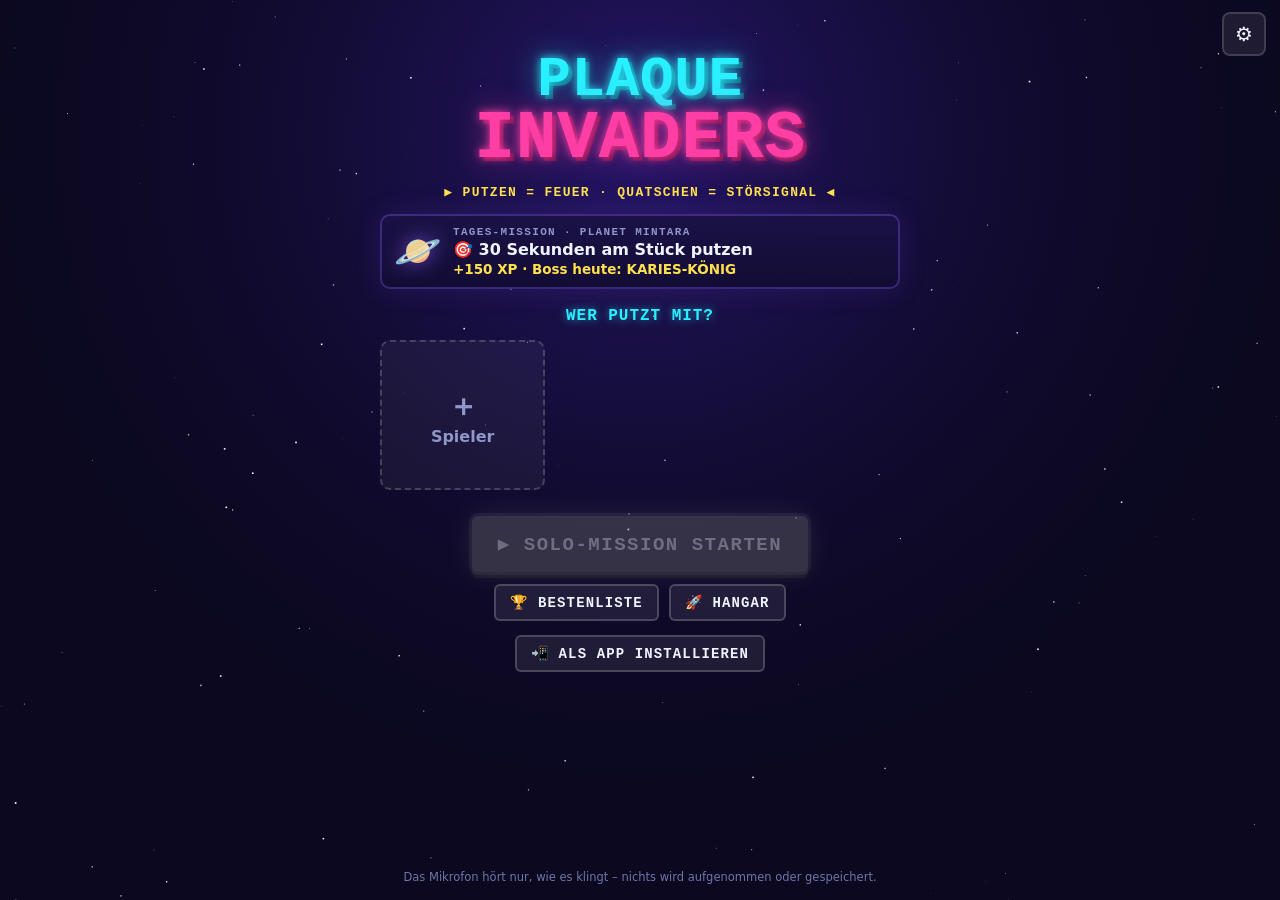
==== commit 260c9dcf: "Plaque Invaders: Installieren-Knopf immer sichtbar, mit Anleitung für Chrome und Samsung Internet Co" ====
--- a/zahnputz/index.html
+++ b/zahnputz/index.html
@@ -39,8 +39,12 @@
 .icon-knopf{ position:absolute; top:max(12px, env(safe-area-inset-top)); width:44px; height:44px; border-radius:8px; background:#ffffff14; box-shadow:inset 0 0 0 2px #ffffff26; font-size:20px; }
 .panel{ background:linear-gradient(#1a1245ee,#120c33ee); border-radius:10px; padding:16px; width:min(100%,520px); box-shadow:inset 0 0 0 2px #8b5cff55, 0 0 30px #8b5cff22; }
 .dim{ color:var(--dim); font-size:14px; line-height:1.45; }
-#installKnopf{ display:none; margin-top:14px; }
-#installKnopf.an{ display:inline-block; }
+#installKnopf{ margin-top:14px; }
+#installKnopf.weg{ display:none; }
+.hilfe{ text-align:left; }
+.hilfe ol{ margin:6px 0 0; padding-left:22px; line-height:1.5; font-size:15px; }
+.hilfe li{ margin-bottom:6px; }
+.hilfe .k{ display:inline-block; background:#ffffff1a; border-radius:5px; padding:0 6px; font-weight:800; }
 .fuss{ margin-top:auto; padding-top:14px; color:#6f75a8; font-size:11.5px; text-align:center; }
 
 /* Spieler-Auswahl */
@@ -319,6 +323,27 @@
         <div class="skins" id="hangarSkin"></div>
     </div>
     <div style="margin:16px 0 6px"><button class="knopf cyan klein" data-zu="start">✔ Fertig</button></div>
+</section>
+
+<!-- APP INSTALLIEREN (Anleitung) -->
+<section class="seite" id="installHilfe">
+    <div class="titel" style="margin-top:28px">📲 Als App installieren</div>
+    <div class="panel hilfe">
+        <b>In Chrome (Android)</b>
+        <ol>
+            <li>Oben rechts auf <span class="k">⋮</span> tippen.</li>
+            <li><span class="k">App installieren</span> oder <span class="k">Zum Startbildschirm hinzufügen</span> wählen.</li>
+            <li>Bei der Nachfrage <span class="k">Installieren</span> antippen.</li>
+        </ol>
+        <b style="display:block;margin-top:12px">In Samsung Internet</b>
+        <ol>
+            <li>Unten rechts auf <span class="k">≡</span> tippen.</li>
+            <li><span class="k">Seite hinzufügen zu</span> → <span class="k">Startbildschirm</span> wählen.</li>
+        </ol>
+        <p class="dim" style="margin-top:12px">Danach liegt „Plaque Invaders“ mit eigenem Symbol bei den Apps. Immer über dieses Symbol starten.</p>
+        <p class="dim">Steht im Menü nur „Öffnen“ oder „App öffnen“? Dann ist die App schon installiert.</p>
+    </div>
+    <div style="margin:16px 0 6px"><button class="knopf cyan klein" data-zu="start">◀ Zurück</button></div>
 </section>
 
 <!-- EINRICHTEN -->
@@ -1019,14 +1044,17 @@
 
 /* ---------- Als App installieren (Android: Chrome bietet das an) ---------- */
 let installAngebot = null;
-window.addEventListener("beforeinstallprompt", e => { e.preventDefault(); installAngebot = e; $("#installKnopf").classList.add("an"); });
+const alsAppGeoeffnet = () => matchMedia("(display-mode: fullscreen), (display-mode: standalone)").matches || navigator.standalone === true;
+if (alsAppGeoeffnet()) $("#installKnopf").classList.add("weg");
+window.addEventListener("beforeinstallprompt", e => { e.preventDefault(); installAngebot = e; });
 $("#installKnopf").addEventListener("click", async () => {
-    if (!installAngebot) return;
+    if (!installAngebot) { seite("installHilfe"); return; }   // Browser bietet es nicht direkt an → Anleitung
     installAngebot.prompt();
-    try { await installAngebot.userChoice; } catch (e) {}
-    installAngebot = null; $("#installKnopf").classList.remove("an");
+    let ok = false; try { ok = (await installAngebot.userChoice).outcome === "accepted"; } catch (e) {}
+    installAngebot = null;
+    if (ok) $("#installKnopf").classList.add("weg");
 });
-window.addEventListener("appinstalled", () => { installAngebot = null; $("#installKnopf").classList.remove("an"); });
+window.addEventListener("appinstalled", () => { installAngebot = null; $("#installKnopf").classList.add("weg"); });
 if ("serviceWorker" in navigator) window.addEventListener("load", () => navigator.serviceWorker.register("sw.js", { scope: "./" }).catch(() => {}));
 
 seite("start");
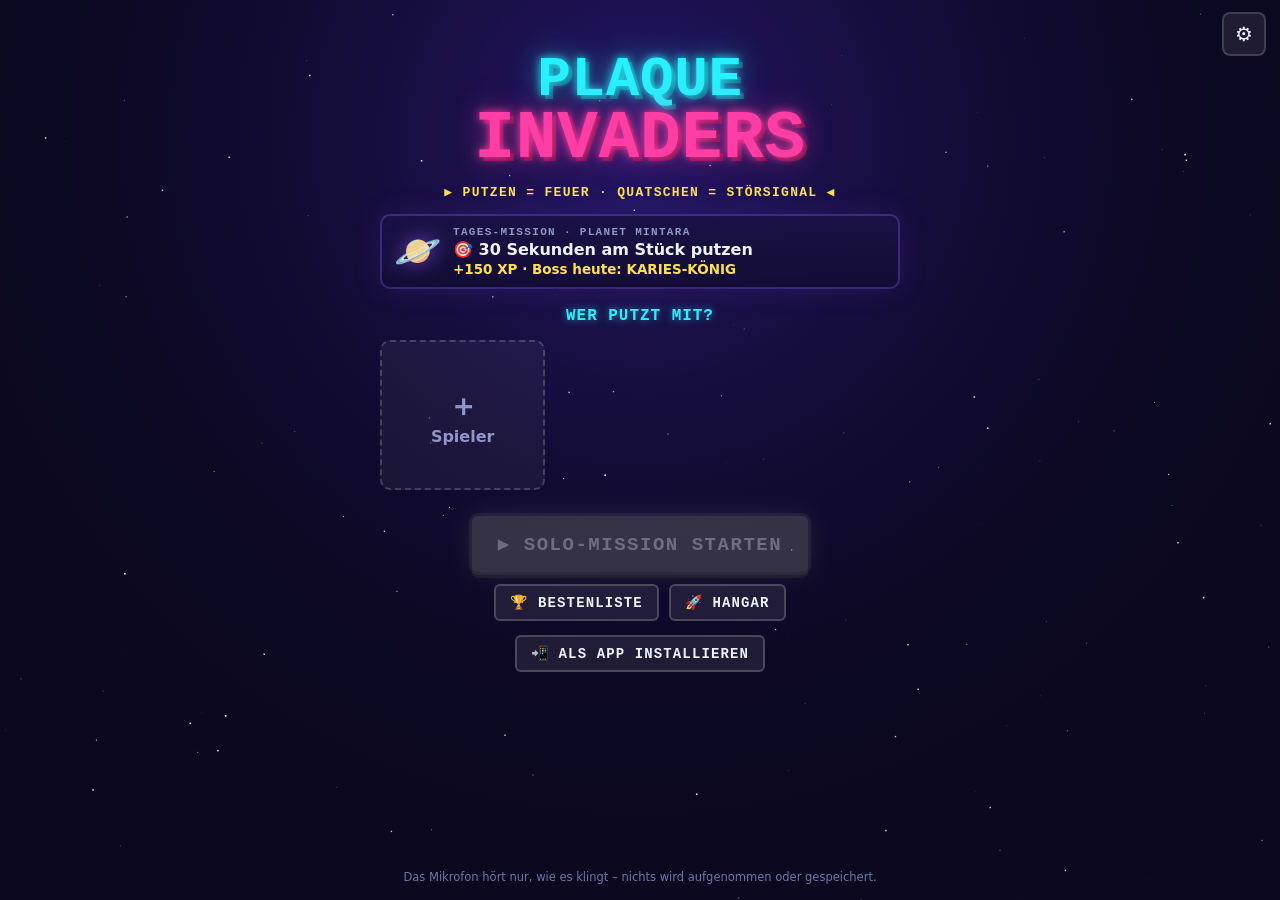
==== commit e2de6cf3: "Plaque Invaders: vollständige Putz-Anleitung (4 Bereiche je außen, innen, Kauflächen, Mini-Mund), ei" ====
--- a/zahnputz/index.html
+++ b/zahnputz/index.html
@@ -72,10 +72,21 @@
 #hudScore{ color:var(--gelb); text-shadow:0 0 8px #ffe14d88; }
 #hudCombo{ color:var(--pink); text-shadow:0 0 8px #ff3ea588; }
 .hud .x{ pointer-events:auto; width:40px; height:40px; border-radius:6px; background:#ffffff14; box-shadow:inset 0 0 0 2px #ffffff26; font-size:18px; }
-.sektor{ position:absolute; left:50%; transform:translateX(-50%); top:calc(max(10px, env(safe-area-inset-top)) + 58px); z-index:2; font-family:var(--pixel); font-weight:900; text-align:center; pointer-events:none; }
+.sektor{ position:absolute; left:50%; transform:translateX(-50%); top:calc(max(10px, env(safe-area-inset-top)) + 70px); z-index:2; font-family:var(--pixel); font-weight:900; text-align:center; pointer-events:none; }
 .sektor .s1{ font-size:11px; color:var(--dim); letter-spacing:.14em; }
-.sektor .s2{ font-size:20px; color:var(--cyan); text-shadow:0 0 8px #29f0ff88; letter-spacing:.06em; white-space:nowrap; }
-.zeitbar{ position:absolute; left:12px; right:12px; top:calc(max(10px, env(safe-area-inset-top)) + 108px); height:8px; border-radius:4px; background:#ffffff18; overflow:hidden; z-index:2; }
+.sektor .s2{ font-size:20px; color:var(--cyan); text-shadow:0 0 8px #29f0ff88; letter-spacing:.06em; white-space:nowrap; display:flex; align-items:center; justify-content:center; gap:8px; }
+.sektor .s2 svg{ flex:none; }
+.sektor{ width:calc(100vw - 24px); max-width:520px; }
+.sektor .s3{ margin-top:6px; display:inline-block; background:#0b0820c8; border-radius:6px; padding:5px 12px; box-shadow:inset 0 0 0 2px #ffe14d66; }
+.sektor .s3 small{ display:block; margin-top:1px; }
+.sektor .s3 b{ font-size:15px; color:var(--gelb); letter-spacing:.06em; }
+.sektor .s3 small{ font-family:system-ui,sans-serif; font-weight:700; font-size:12.5px; color:var(--text); }
+.sektor .s3 i{ display:inline-block; width:8px; height:8px; border-radius:50%; background:#ffffff30; margin-left:2px; }
+.sektor .s3 i.an{ background:var(--gelb); box-shadow:0 0 6px var(--gelb); }
+.sektor .s3.neu{ animation:schrittNeu .6s ease-out; }
+@keyframes schrittNeu{ 0%{ transform:scale(1.35); box-shadow:inset 0 0 0 2px var(--gelb), 0 0 24px var(--gelb); } 100%{ transform:scale(1); } }
+.sektor .s4{ font-family:system-ui,sans-serif; font-size:11.5px; color:var(--dim); font-weight:700; margin-top:3px; }
+.zeitbar{ position:absolute; left:12px; right:12px; top:calc(max(10px, env(safe-area-inset-top)) + 58px); height:8px; border-radius:4px; background:#ffffff18; overflow:hidden; z-index:2; }
 .zeitbar div{ height:100%; width:0; background:linear-gradient(90deg,var(--gruen),var(--cyan)); box-shadow:0 0 10px var(--cyan); }
 .zeitbar span{ position:absolute; top:0; bottom:0; width:2px; background:#0b0820; }
 .meldung{ position:absolute; left:50%; top:46%; transform:translate(-50%,-50%); z-index:3; font-family:var(--pixel); font-weight:900; text-align:center; pointer-events:none; text-transform:uppercase; letter-spacing:.06em; opacity:0; width:94vw; line-height:1.05; }
@@ -211,7 +222,7 @@
         <div class="box" style="text-align:right"><div class="lab">ZEIT</div><div class="wert" id="hudZeit">2:00</div></div>
         <button class="x" id="abbrechen" aria-label="Abbrechen">✕</button>
     </div>
-    <div class="sektor"><div class="s1" id="sektorNr">SEKTOR 1/4</div><div class="s2" id="sektorName">⬆ OBEN LINKS</div></div>
+    <div class="sektor"><div class="s1" id="sektorNr">SEKTOR 1/4</div><div class="s2"><span id="sektorMund"></span><span id="sektorName">OBEN LINKS</span></div><div class="s4" id="sektorTipp"></div><div class="s3" id="schritt3"></div></div>
     <div class="zeitbar"><div id="zeitbar"></div><span style="left:25%"></span><span style="left:50%"></span><span style="left:75%"></span></div>
     <div class="meldung" id="meldung"></div>
     <div class="pegel"><div id="pegel"></div></div>
@@ -341,7 +352,7 @@
             <li><span class="k">Seite hinzufügen zu</span> → <span class="k">Startbildschirm</span> wählen.</li>
         </ol>
         <p class="dim" style="margin-top:12px">Danach liegt „Plaque Invaders“ mit eigenem Symbol bei den Apps. Immer über dieses Symbol starten.</p>
-        <p class="dim">Steht im Menü nur „Öffnen“ oder „App öffnen“? Dann ist die App schon installiert.</p>
+        <p class="dim">Steht im Menü nur <b>„In Leuchtturm öffnen“</b>? Dann ist auf dem Handy schon die Leuchtturm-App installiert und der Browser verwechselt die beiden. Im Menü <span class="k">⋮</span> trotzdem <span class="k">Zum Startbildschirm hinzufügen</span> wählen – Plaque Invaders bekommt dann ein eigenes Symbol. Hilft das nicht: die Adresse in Samsung Internet öffnen und dort hinzufügen.</p>
     </div>
     <div style="margin:16px 0 6px"><button class="knopf cyan klein" data-zu="start">◀ Zurück</button></div>
 </section>
@@ -689,7 +700,25 @@
     ["...XXXXX...", "..XXXXXXX..", ".XX.XXX.XX.", ".XXXXXXXXX.", "..X.XXX.X..", ".X.......X.", "X.X.....X.X", ".X.......X."]
 ];
 const INV_FARBEN = ["#3dff8b", "#ff3ea5", "#ffe14d", "#8b5cff", "#29f0ff", "#ff8a3d"];
+// Putz-Reihenfolge: 4 Bereiche (je ein Viertel der Zeit), in jedem Bereich Außen-, Innen- und Kauflächen.
+// „Links“ und „rechts“ sind immer von dir aus gesehen (nicht wie im Spiegel).
 const ZONEN = [["⬆", "OBEN LINKS"], ["⬆", "OBEN RECHTS"], ["⬇", "UNTEN RECHTS"], ["⬇", "UNTEN LINKS"]];
+const SCHRITTE3 = [
+    ["AUSSEN", "Bürste schräg ans Zahnfleisch, kleine Kreise"],
+    ["INNEN", "von Rot nach Weiß auswischen"],
+    ["KAUFLÄCHEN", "oben drauf schrubben – hin und her"]
+];
+// Mini-Mund: oben = Oberkiefer, unten = Unterkiefer, links/rechts von dir aus
+function mundSvg(nr){
+    const f = k => k === nr ? "#29f0ff" : "#ffffff26";
+    // Bereich 0 = oben links, 1 = oben rechts, 2 = unten rechts, 3 = unten links
+    return `<svg width="38" height="30" viewBox="0 0 38 30" aria-hidden="true"><path d="M3 13 Q3 2 18 2 L18 13 Z" fill="${f(0)}"/><path d="M35 13 Q35 2 20 2 L20 13 Z" fill="${f(1)}"/><path d="M35 17 Q35 28 20 28 L20 17 Z" fill="${f(2)}"/><path d="M3 17 Q3 28 18 28 L18 17 Z" fill="${f(3)}"/></svg>`;
+}
+function schrittZeigen(nr){
+    const el = $("#schritt3");
+    el.innerHTML = `<b>${nr + 1}. ${SCHRITTE3[nr][0]} <span>${[0, 1, 2].map(k => `<i class="${k <= nr ? "an" : ""}"></i>`).join("")}</span></b><small>${SCHRITTE3[nr][1]}</small>`;
+    el.classList.remove("neu"); void el.offsetWidth; el.classList.add("neu");
+}
 function pixelBild(muster, farbe, g){
     const c = document.createElement("canvas"), w = muster[0].length, h = muster.length, rand = g * 2;
     c.width = w * g + rand * 2; c.height = h * g + rand * 2;
@@ -753,10 +782,13 @@
     S.sektor = nr;
     const proSektor = D.dauer / 4;
     $("#sektorNr").textContent = nr === 3 ? "SEKTOR 4/4 · BOSS" : "SEKTOR " + (nr + 1) + "/4";
-    $("#sektorName").textContent = ZONEN[nr][0] + " " + ZONEN[nr][1];
+    $("#sektorName").textContent = ZONEN[nr][1];
+    $("#sektorMund").innerHTML = mundSvg(nr);
+    $("#sektorTipp").textContent = (nr < 2 ? "Oberkiefer" : "Unterkiefer") + " " + (nr === 0 || nr === 3 ? "links" : "rechts") + " von dir aus · hinten bis vorne";
+    S.schritt3 = 0; schrittZeigen(0);
     if (nr === 3) {
         S.inv = [];
-        S.boss = { hp: proSektor * PRO_SEKUNDE, max: proSektor * PRO_SEKUNDE, x: .5, y: .3, t: 0, treffer: 0 };
+        S.boss = { hp: proSektor * PRO_SEKUNDE, max: proSektor * PRO_SEKUNDE, x: .5, y: .36, t: 0, treffer: 0 };
         S.ufo = null;
         meldung("⚠ BOSS ⚠<br><span style='font-size:.5em'>" + HEUTE.boss.name + "</span>", HEUTE.boss.farbe);
     } else {
@@ -772,7 +804,7 @@
     const b = BILDER[0], bw = b.width, bh = b.height, abst = bw * 1.15;
     const breite = 4 * abst + bw;
     const x0 = (FW - breite) / 2 + S.wellenX * Math.max(0, Math.min(50, (FW - breite) / 2 - 10));
-    const y0 = 150 + S.wellenY;
+    const y0 = 232 + S.wellenY;
     return { x: x0 + v.c * abst + bw / 2, y: y0 + v.r * bh * 1.05 + bh / 2 };
 }
 function logik(z, dt){
@@ -788,6 +820,7 @@
         while (S.feuerTakt >= 1) { S.feuerTakt -= 1; feuern(); }
         if (S.zustand !== "putzen") status("putzen", "🪥", "Feuer! Weiterputzen!");
         if (S.putzzeit >= (S.sektor + 1) * proSektor && S.sektor < 3) sektorStarten(S.sektor + 1);
+        else { const sn = Math.min(2, Math.floor((S.putzzeit - S.sektor * proSektor) / (proSektor / 3))); if (sn > S.schritt3) { S.schritt3 = sn; schrittZeigen(sn); piep(660, .08); if (navigator.vibrate) navigator.vibrate(40); } }
         if (S.putzzeit >= D.dauer) { setTimeout(() => spielEnde(true), 900); laeuft = "endet"; }
     } else if (z === "quatschen") {
         S.quatschIn += dt;
@@ -807,7 +840,7 @@
     $("#zeitbar").style.width = (S.putzzeit / D.dauer * 100) + "%";
 }
 function kanonenY(){ return FH - 200; }
-function ufoY(){ const bh = BILDER[0].height; return Math.min(kanonenY() - 90, 150 + S.wellenY + bh * 3.3 + 40); }
+function ufoY(){ const bh = BILDER[0].height; return Math.min(kanonenY() - 90, 232 + S.wellenY + bh * 3.3 + 40); }
 function ufoStarten(){
     const links = Math.random() < .5;
     S.ufo = { x: links ? -.12 : 1.12, dir: links ? 1 : -1, hp: 8, treffer: 0, t: 0 };
